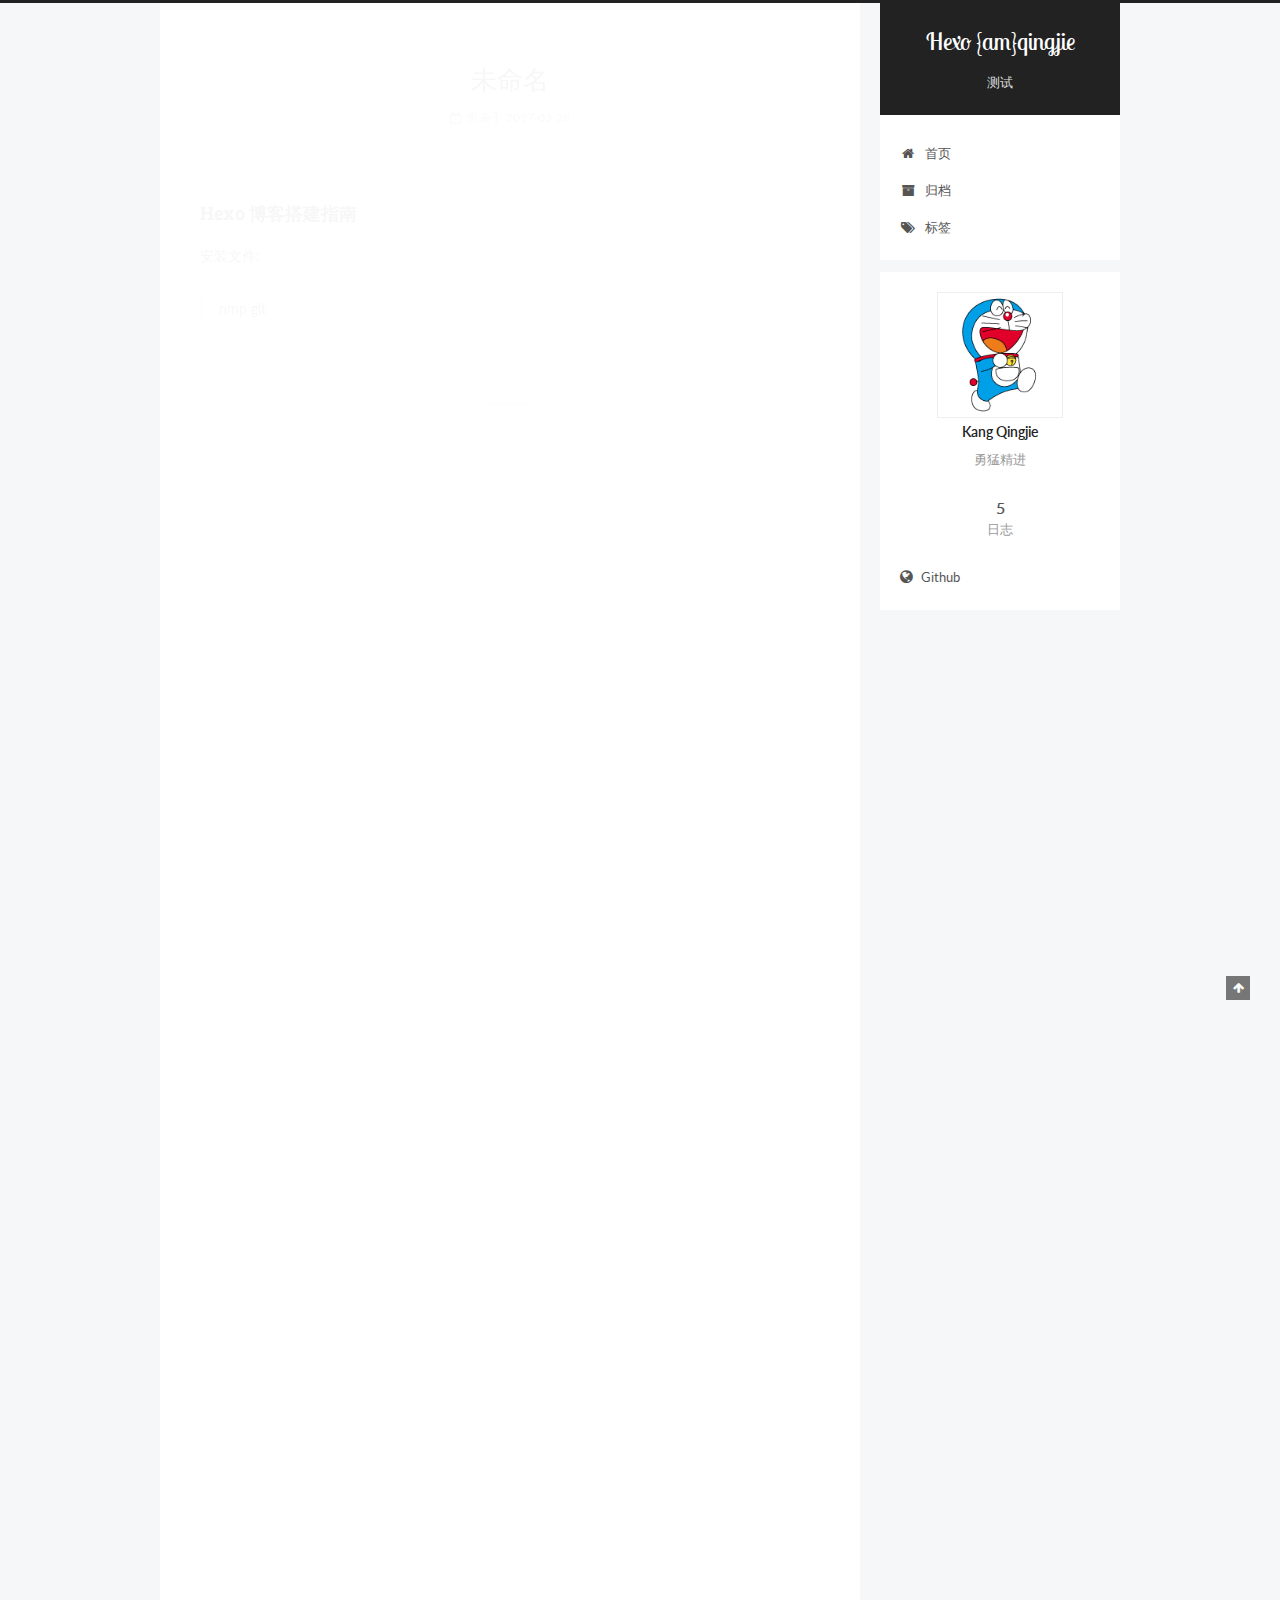
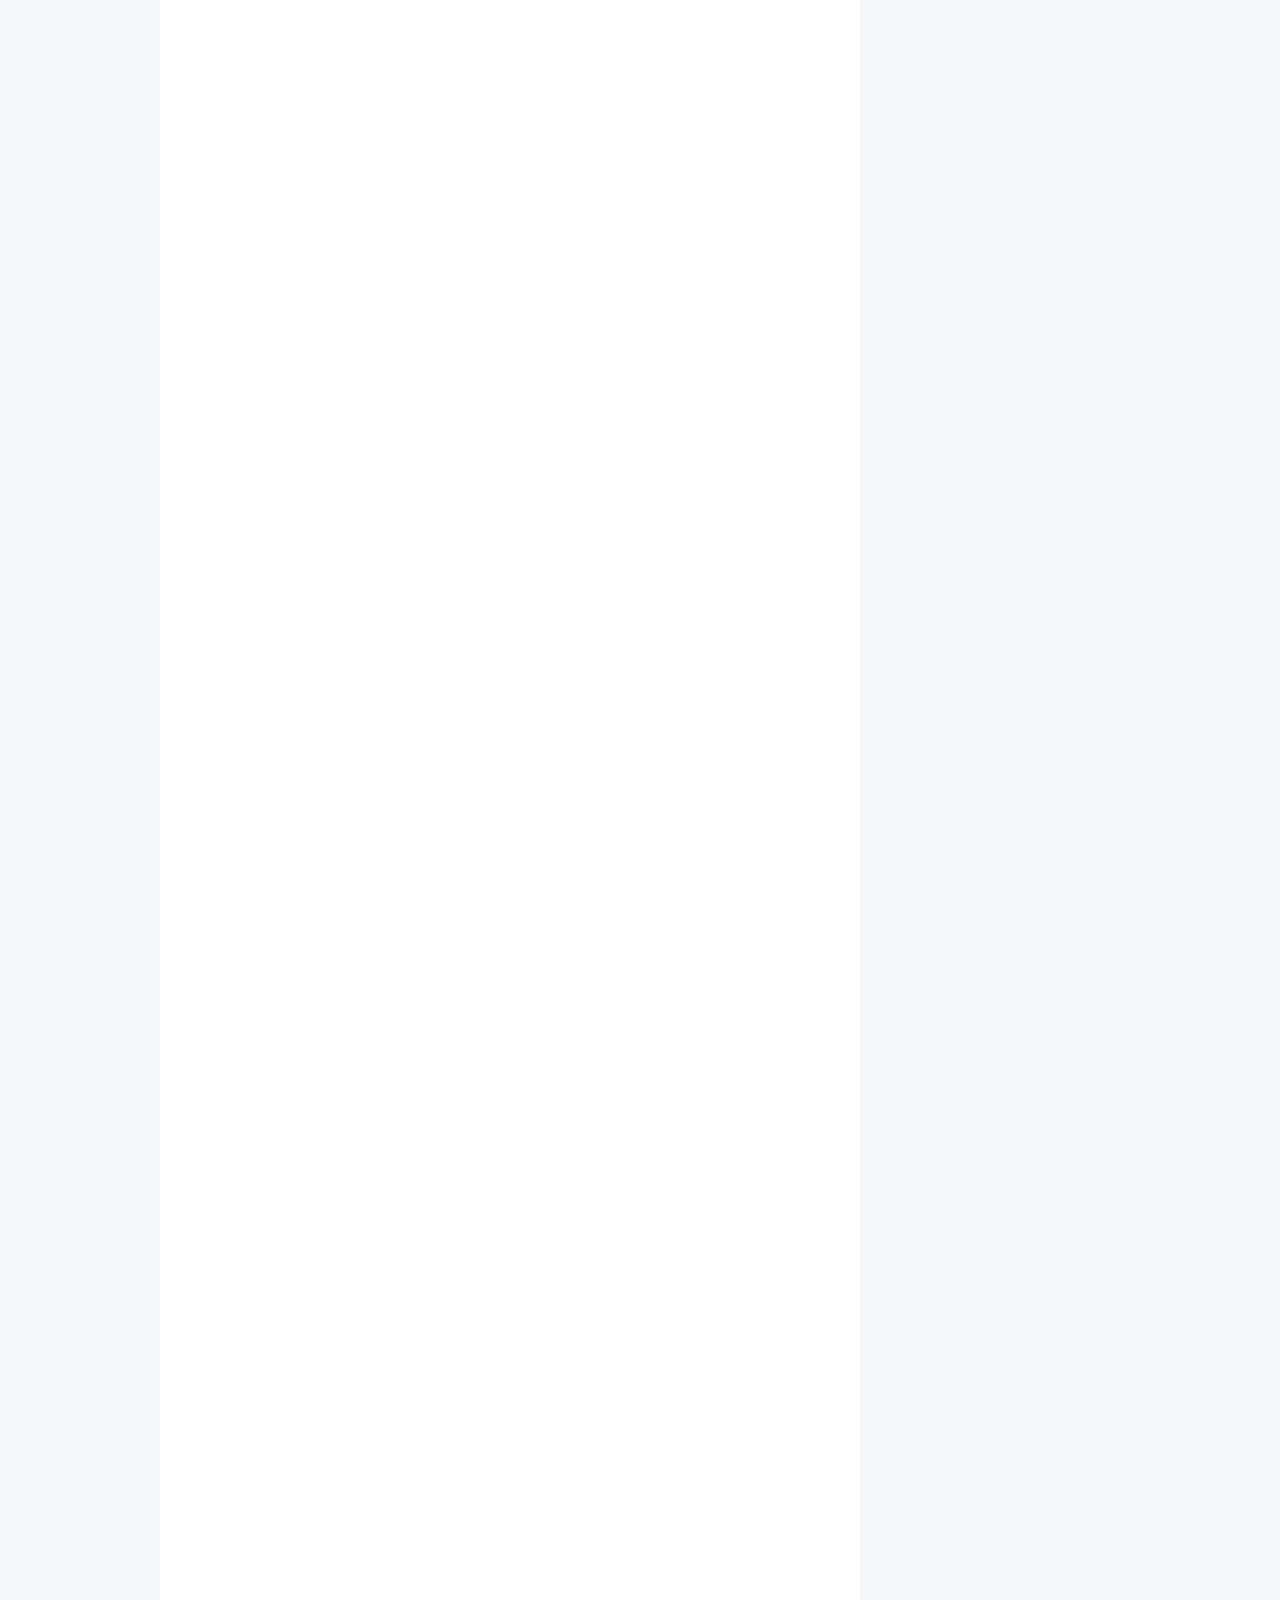
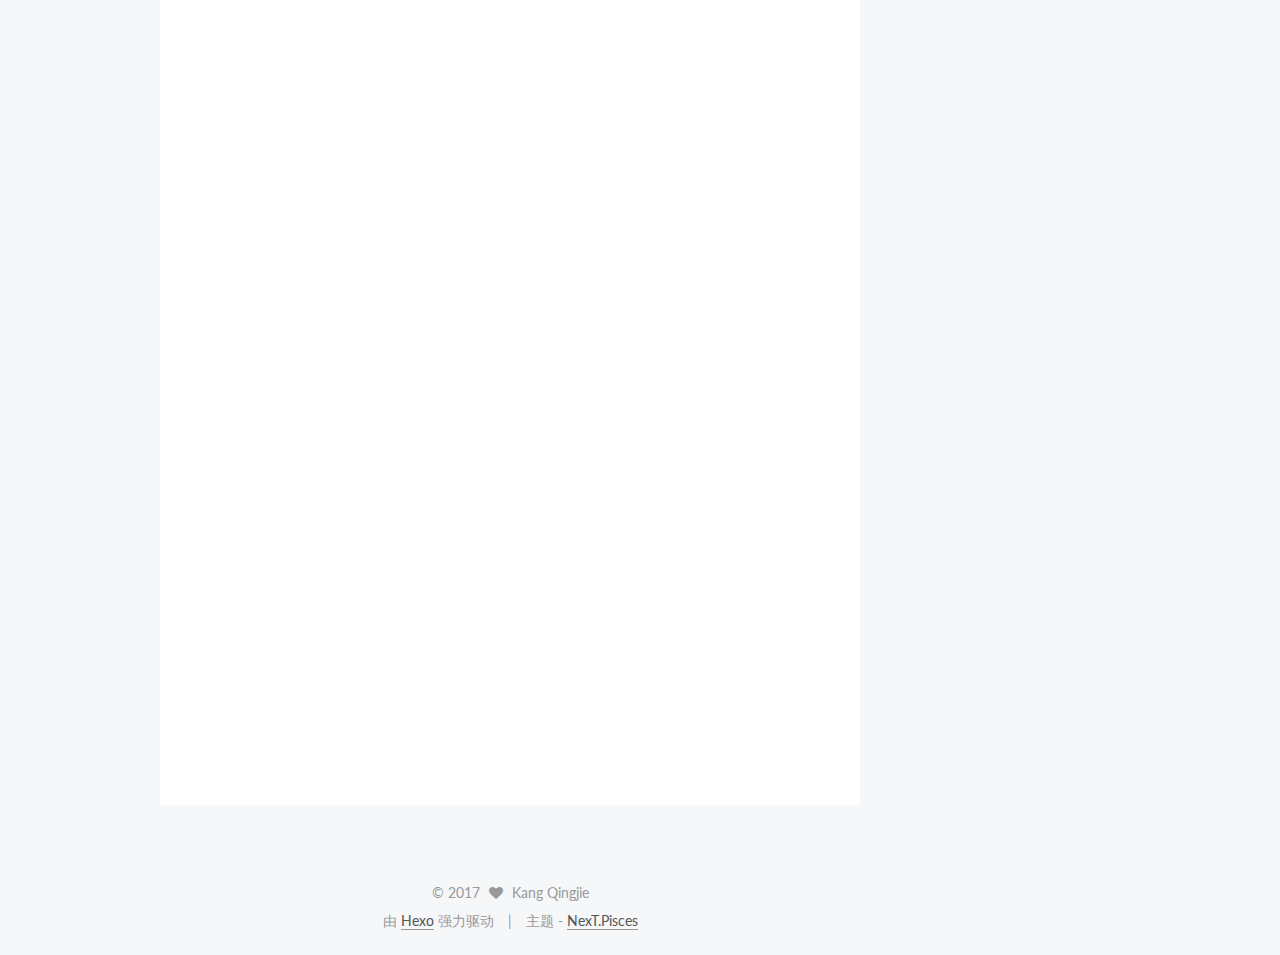
==== index.html @ 7f365b13 "Site updated: 2017-03-28 19:49:55" ====
<!doctype html>



  


<html class="theme-next pisces use-motion" lang="zh-Hans">
<head>
  <meta charset="UTF-8"/>
<meta http-equiv="X-UA-Compatible" content="IE=edge" />
<meta name="viewport" content="width=device-width, initial-scale=1, maximum-scale=1"/>



<meta http-equiv="Cache-Control" content="no-transform" />
<meta http-equiv="Cache-Control" content="no-siteapp" />















  
  
  <link href="/lib/fancybox/source/jquery.fancybox.css?v=2.1.5" rel="stylesheet" type="text/css" />




  
  
  
  

  
    
    
  

  
    
      
    

    
  

  

  
    
      
    

    
  

  
    
      
    

    
  

  
    
    
    <link href="//fonts.googleapis.com/css?family=Lato:300,300italic,400,400italic,700,700italic|Roboto Slab:300,300italic,400,400italic,700,700italic|Lobster Two:300,300italic,400,400italic,700,700italic|PT Mono:300,300italic,400,400italic,700,700italic&subset=latin,latin-ext" rel="stylesheet" type="text/css">
  






<link href="/lib/font-awesome/css/font-awesome.min.css?v=4.6.2" rel="stylesheet" type="text/css" />

<link href="/css/main.css?v=5.1.0" rel="stylesheet" type="text/css" />


  <meta name="keywords" content="Hexo, NexT" />








  <link rel="shortcut icon" type="image/x-icon" href="/favicon.ico?v=5.1.0" />






<meta name="description" content="勇猛精进">
<meta property="og:type" content="website">
<meta property="og:title" content="Hexo {am}qingjie">
<meta property="og:url" content="http://yoursite.com/index.html">
<meta property="og:site_name" content="Hexo {am}qingjie">
<meta property="og:description" content="勇猛精进">
<meta name="twitter:card" content="summary">
<meta name="twitter:title" content="Hexo {am}qingjie">
<meta name="twitter:description" content="勇猛精进">



<script type="text/javascript" id="hexo.configurations">
  var NexT = window.NexT || {};
  var CONFIG = {
    root: '/',
    scheme: 'Pisces',
    sidebar: {"position":"right","display":"post","offset":12,"offset_float":0,"b2t":false,"scrollpercent":false},
    fancybox: true,
    motion: true,
    duoshuo: {
      userId: '0',
      author: '博主'
    },
    algolia: {
      applicationID: '',
      apiKey: '',
      indexName: '',
      hits: {"per_page":10},
      labels: {"input_placeholder":"Search for Posts","hits_empty":"We didn't find any results for the search: ${query}","hits_stats":"${hits} results found in ${time} ms"}
    }
  };
</script>



  <link rel="canonical" href="http://yoursite.com/"/>





  <title> Hexo {am}qingjie </title>
</head>

<body itemscope itemtype="http://schema.org/WebPage" lang="zh-Hans">

  














  
  
    
  

  <div class="container sidebar-position-right 
   page-home 
 ">
    <div class="headband"></div>

    <header id="header" class="header" itemscope itemtype="http://schema.org/WPHeader">
      <div class="header-inner"><div class="site-brand-wrapper">
  <div class="site-meta ">
    

    <div class="custom-logo-site-title">
      <a href="/"  class="brand" rel="start">
        <span class="logo-line-before"><i></i></span>
        <span class="site-title">Hexo {am}qingjie</span>
        <span class="logo-line-after"><i></i></span>
      </a>
    </div>
      
        <p class="site-subtitle">测试</p>
      
  </div>

  <div class="site-nav-toggle">
    <button>
      <span class="btn-bar"></span>
      <span class="btn-bar"></span>
      <span class="btn-bar"></span>
    </button>
  </div>
</div>

<nav class="site-nav">
  

  
    <ul id="menu" class="menu">
      
        
        <li class="menu-item menu-item-home">
          <a href="/" rel="section">
            
              <i class="menu-item-icon fa fa-fw fa-home"></i> <br />
            
            首页
          </a>
        </li>
      
        
        <li class="menu-item menu-item-archives">
          <a href="/archives" rel="section">
            
              <i class="menu-item-icon fa fa-fw fa-archive"></i> <br />
            
            归档
          </a>
        </li>
      
        
        <li class="menu-item menu-item-tags">
          <a href="/tags" rel="section">
            
              <i class="menu-item-icon fa fa-fw fa-tags"></i> <br />
            
            标签
          </a>
        </li>
      

      
    </ul>
  

  
</nav>



 </div>
    </header>

    <main id="main" class="main">
      <div class="main-inner">
        <div class="content-wrap">
          <div id="content" class="content">
            
  <section id="posts" class="posts-expand">
    
      

  

  
  
  

  <article class="post post-type-normal " itemscope itemtype="http://schema.org/Article">
    <link itemprop="mainEntityOfPage" href="http://yoursite.com/2017/03/28/Hexo 静态博客搭建指南/">

    <span hidden itemprop="author" itemscope itemtype="http://schema.org/Person">
      <meta itemprop="name" content="Kang Qingjie">
      <meta itemprop="description" content="">
      <meta itemprop="image" content="/uploads/avatar.png">
    </span>

    <span hidden itemprop="publisher" itemscope itemtype="http://schema.org/Organization">
      <meta itemprop="name" content="Hexo {am}qingjie">
    </span>

    
      <header class="post-header">

        
        
          <h1 class="post-title" itemprop="name headline">
            
            
              
                
                <a class="post-title-link" href="/2017/03/28/Hexo 静态博客搭建指南/" itemprop="url">
                  未命名
                </a>
              
            
          </h1>
        

        <div class="post-meta">
          <span class="post-time">
            
              <span class="post-meta-item-icon">
                <i class="fa fa-calendar-o"></i>
              </span>
              
                <span class="post-meta-item-text">发表于</span>
              
              <time title="创建于" itemprop="dateCreated datePublished" datetime="2017-03-28T19:47:25+08:00">
                2017-03-28
              </time>
            

            

            
          </span>

          

          
            
          

          
          

          

          

          

        </div>
      </header>
    


    <div class="post-body" itemprop="articleBody">

      
      

      
        
          
            <h3 id="Hexo-博客搭建指南"><a href="#Hexo-博客搭建指南" class="headerlink" title="Hexo 博客搭建指南"></a>Hexo 博客搭建指南</h3><p>安装文件:</p>
<blockquote>
<p>nmp git </p>
</blockquote>

          
        
      
    </div>

    <div>
      
    </div>

    <div>
      
    </div>

    <div>
      
    </div>

    <footer class="post-footer">
      

      

      

      
      
        <div class="post-eof"></div>
      
    </footer>
  </article>


    
      

  

  
  
  

  <article class="post post-type-normal " itemscope itemtype="http://schema.org/Article">
    <link itemprop="mainEntityOfPage" href="http://yoursite.com/2016/08/10/Markdown tutorial/">

    <span hidden itemprop="author" itemscope itemtype="http://schema.org/Person">
      <meta itemprop="name" content="Kang Qingjie">
      <meta itemprop="description" content="">
      <meta itemprop="image" content="/uploads/avatar.png">
    </span>

    <span hidden itemprop="publisher" itemscope itemtype="http://schema.org/Organization">
      <meta itemprop="name" content="Hexo {am}qingjie">
    </span>

    
      <header class="post-header">

        
        
          <h1 class="post-title" itemprop="name headline">
            
            
              
                
                <a class="post-title-link" href="/2016/08/10/Markdown tutorial/" itemprop="url">
                  Markdown
                </a>
              
            
          </h1>
        

        <div class="post-meta">
          <span class="post-time">
            
              <span class="post-meta-item-icon">
                <i class="fa fa-calendar-o"></i>
              </span>
              
                <span class="post-meta-item-text">发表于</span>
              
              <time title="创建于" itemprop="dateCreated datePublished" datetime="2016-08-10T22:59:09+08:00">
                2016-08-10
              </time>
            

            

            
          </span>

          

          
            
          

          
          

          

          

          

        </div>
      </header>
    


    <div class="post-body" itemprop="articleBody">

      
      

      
        
          
            <h4 id="Markdown-语法入门"><a href="#Markdown-语法入门" class="headerlink" title="Markdown 语法入门"></a><em>Markdown</em> 语法入门</h4><ol>
<li><p><strong>加粗</strong>（<em>bold</em>）&amp;斜体（<em>italic</em>)</p>
<ul>
<li>加粗：文字前后使用两个星号</li>
<li>斜体：字符前后使用一个下划线（<em>英文状态</em>)</li>
</ul>
</li>
<li><p>标题</p>
<ul>
<li>标题字段前使用井号（一共6级）</li>
</ul>
</li>
<li><p>引用</p>
<ul>
<li>网址引用 → [] ()</li>
<li>图片引用 → [] () <em>需要图床（七牛）</em></li>
</ul>
</li>
<li><p>区域块</p>
<ul>
<li>字段前使用 <em>“&gt;”</em></li>
</ul>
</li>
<li><p>列表 (<em>lsit</em>)</p>
<ul>
<li>list 分为序列和子弹头两种</li>
<li>开头缩进一个字符开始下一级<ul>
<li>example</li>
</ul>
</li>
</ul>
</li>
<li><p>打破规则</p>
<ul>
<li><em><strong>hard break</strong></em> 利用空行进行打破  </li>
<li><em><strong>soft break</strong></em> 前一行行尾增加两个空格</li>
</ul>
</li>
</ol>
<pre><code>```_用是最好的学_```
</code></pre>
          
        
      
    </div>

    <div>
      
    </div>

    <div>
      
    </div>

    <div>
      
    </div>

    <footer class="post-footer">
      

      

      

      
      
        <div class="post-eof"></div>
      
    </footer>
  </article>


    
      

  

  
  
  

  <article class="post post-type-normal " itemscope itemtype="http://schema.org/Article">
    <link itemprop="mainEntityOfPage" href="http://yoursite.com/2016/07/25/markdown-图片加载/">

    <span hidden itemprop="author" itemscope itemtype="http://schema.org/Person">
      <meta itemprop="name" content="Kang Qingjie">
      <meta itemprop="description" content="">
      <meta itemprop="image" content="/uploads/avatar.png">
    </span>

    <span hidden itemprop="publisher" itemscope itemtype="http://schema.org/Organization">
      <meta itemprop="name" content="Hexo {am}qingjie">
    </span>

    
      <header class="post-header">

        
        
          <h1 class="post-title" itemprop="name headline">
            
            
              
                
                <a class="post-title-link" href="/2016/07/25/markdown-图片加载/" itemprop="url">
                  markdown 图片加载
                </a>
              
            
          </h1>
        

        <div class="post-meta">
          <span class="post-time">
            
              <span class="post-meta-item-icon">
                <i class="fa fa-calendar-o"></i>
              </span>
              
                <span class="post-meta-item-text">发表于</span>
              
              <time title="创建于" itemprop="dateCreated datePublished" datetime="2016-07-25T21:19:49+08:00">
                2016-07-25
              </time>
            

            

            
          </span>

          

          
            
          

          
          

          

          

          

        </div>
      </header>
    


    <div class="post-body" itemprop="articleBody">

      
      

      
        
          
            <h4 id="python-learn"><a href="#python-learn" class="headerlink" title="python_learn"></a>python_learn</h4><p> Welcome to <a href="https://hexo.io/" target="_blank" rel="external">Hexo</a>! This is your very first post. Check <a href="https://hexo.io/docs/" target="_blank" rel="external">documentation</a> for more info. If you get any problems when using Hexo, you can find the answer in <a href="https://hexo.io/docs/troubleshooting.html" target="_blank" rel="external">troubleshooting</a> or you can ask me on <a href="https://github.com/hexojs/hexo/issues" target="_blank" rel="external">GitHub</a>.</p>
<p> <img src="http://oavfvhu08.bkt.clouddn.com/Python_introduction.png" alt=""></p>

          
        
      
    </div>

    <div>
      
    </div>

    <div>
      
    </div>

    <div>
      
    </div>

    <footer class="post-footer">
      

      

      

      
      
        <div class="post-eof"></div>
      
    </footer>
  </article>


    
      

  

  
  
  

  <article class="post post-type-normal " itemscope itemtype="http://schema.org/Article">
    <link itemprop="mainEntityOfPage" href="http://yoursite.com/2016/07/19/new-article/">

    <span hidden itemprop="author" itemscope itemtype="http://schema.org/Person">
      <meta itemprop="name" content="Kang Qingjie">
      <meta itemprop="description" content="">
      <meta itemprop="image" content="/uploads/avatar.png">
    </span>

    <span hidden itemprop="publisher" itemscope itemtype="http://schema.org/Organization">
      <meta itemprop="name" content="Hexo {am}qingjie">
    </span>

    
      <header class="post-header">

        
        
          <h1 class="post-title" itemprop="name headline">
            
            
              
                
                <a class="post-title-link" href="/2016/07/19/new-article/" itemprop="url">
                  Hello World what'up
                </a>
              
            
          </h1>
        

        <div class="post-meta">
          <span class="post-time">
            
              <span class="post-meta-item-icon">
                <i class="fa fa-calendar-o"></i>
              </span>
              
                <span class="post-meta-item-text">发表于</span>
              
              <time title="创建于" itemprop="dateCreated datePublished" datetime="2016-07-19T23:40:52+08:00">
                2016-07-19
              </time>
            

            

            
          </span>

          

          
            
          

          
          

          

          

          

        </div>
      </header>
    


    <div class="post-body" itemprop="articleBody">

      
      

      
        
          
            <p>Welcome to <a href="https://hexo.io/" target="_blank" rel="external">Hexo</a>! This is your very first post. Check <a href="https://hexo.io/docs/" target="_blank" rel="external">documentation</a> for more info. If you get any problems when using Hexo, you can find the answer in <a href="https://hexo.io/docs/troubleshooting.html" target="_blank" rel="external">troubleshooting</a> or you can ask me on <a href="https://github.com/hexojs/hexo/issues" target="_blank" rel="external">GitHub</a>.</p>
<h2 id="Quick-Start"><a href="#Quick-Start" class="headerlink" title="Quick Start"></a>Quick Start</h2><h3 id="Create-a-new-post"><a href="#Create-a-new-post" class="headerlink" title="Create a new post"></a>Create a new post</h3><figure class="highlight bash"><table><tr><td class="gutter"><pre><div class="line">1</div></pre></td><td class="code"><pre><div class="line">$ hexo new <span class="string">"My New Post"</span></div></pre></td></tr></table></figure>
<p>More info: <a href="https://hexo.io/docs/writing.html" target="_blank" rel="external">Writing</a></p>
<h3 id="Run-server"><a href="#Run-server" class="headerlink" title="Run server"></a>Run server</h3><figure class="highlight bash"><table><tr><td class="gutter"><pre><div class="line">1</div></pre></td><td class="code"><pre><div class="line">$ hexo server</div></pre></td></tr></table></figure>
<p>More info: <a href="https://hexo.io/docs/server.html" target="_blank" rel="external">Server</a></p>
<h3 id="Generate-static-files"><a href="#Generate-static-files" class="headerlink" title="Generate static files"></a>Generate static files</h3><figure class="highlight bash"><table><tr><td class="gutter"><pre><div class="line">1</div></pre></td><td class="code"><pre><div class="line">$ hexo generate</div></pre></td></tr></table></figure>
<p>More info: <a href="https://hexo.io/docs/generating.html" target="_blank" rel="external">Generating</a></p>
<h3 id="Deploy-to-remote-sites"><a href="#Deploy-to-remote-sites" class="headerlink" title="Deploy to remote sites"></a>Deploy to remote sites</h3><figure class="highlight bash"><table><tr><td class="gutter"><pre><div class="line">1</div></pre></td><td class="code"><pre><div class="line">$ hexo deploy</div></pre></td></tr></table></figure>
<p>More info: <a href="https://hexo.io/docs/deployment.html" target="_blank" rel="external">Deployment</a></p>

          
        
      
    </div>

    <div>
      
    </div>

    <div>
      
    </div>

    <div>
      
    </div>

    <footer class="post-footer">
      

      

      

      
      
        <div class="post-eof"></div>
      
    </footer>
  </article>


    
      

  

  
  
  

  <article class="post post-type-normal " itemscope itemtype="http://schema.org/Article">
    <link itemprop="mainEntityOfPage" href="http://yoursite.com/2016/07/07/hello-world/">

    <span hidden itemprop="author" itemscope itemtype="http://schema.org/Person">
      <meta itemprop="name" content="Kang Qingjie">
      <meta itemprop="description" content="">
      <meta itemprop="image" content="/uploads/avatar.png">
    </span>

    <span hidden itemprop="publisher" itemscope itemtype="http://schema.org/Organization">
      <meta itemprop="name" content="Hexo {am}qingjie">
    </span>

    
      <header class="post-header">

        
        
          <h1 class="post-title" itemprop="name headline">
            
            
              
                
                <a class="post-title-link" href="/2016/07/07/hello-world/" itemprop="url">
                  Hello World iam here
                </a>
              
            
          </h1>
        

        <div class="post-meta">
          <span class="post-time">
            
              <span class="post-meta-item-icon">
                <i class="fa fa-calendar-o"></i>
              </span>
              
                <span class="post-meta-item-text">发表于</span>
              
              <time title="创建于" itemprop="dateCreated datePublished" datetime="2016-07-07T21:22:16+08:00">
                2016-07-07
              </time>
            

            

            
          </span>

          

          
            
          

          
          

          

          

          

        </div>
      </header>
    


    <div class="post-body" itemprop="articleBody">

      
      

      
        
          
            <p>Welcome to <a href="https://hexo.io/" target="_blank" rel="external">Hexo</a>! This is your very first post. Check <a href="https://hexo.io/docs/" target="_blank" rel="external">documentation</a> for more info. If you get any problems when using Hexo, you can find the answer in <a href="https://hexo.io/docs/troubleshooting.html" target="_blank" rel="external">troubleshooting</a> or you can ask me on <a href="https://github.com/hexojs/hexo/issues" target="_blank" rel="external">GitHub</a>.</p>
<h2 id="Quick-Start"><a href="#Quick-Start" class="headerlink" title="Quick Start"></a>Quick Start</h2><h3 id="Create-a-new-post"><a href="#Create-a-new-post" class="headerlink" title="Create a new post"></a>Create a new post</h3><figure class="highlight bash"><table><tr><td class="gutter"><pre><div class="line">1</div></pre></td><td class="code"><pre><div class="line">$ hexo new <span class="string">"My New Post"</span></div></pre></td></tr></table></figure>
<p>More info: <a href="https://hexo.io/docs/writing.html" target="_blank" rel="external">Writing</a></p>
<h3 id="Run-server"><a href="#Run-server" class="headerlink" title="Run server"></a>Run server</h3><figure class="highlight bash"><table><tr><td class="gutter"><pre><div class="line">1</div></pre></td><td class="code"><pre><div class="line">$ hexo server</div></pre></td></tr></table></figure>
<p>More info: <a href="https://hexo.io/docs/server.html" target="_blank" rel="external">Server</a></p>
<h3 id="Generate-static-files"><a href="#Generate-static-files" class="headerlink" title="Generate static files"></a>Generate static files</h3><figure class="highlight bash"><table><tr><td class="gutter"><pre><div class="line">1</div></pre></td><td class="code"><pre><div class="line">$ hexo generate</div></pre></td></tr></table></figure>
<p>More info: <a href="https://hexo.io/docs/generating.html" target="_blank" rel="external">Generating</a></p>
<h3 id="Deploy-to-remote-sites"><a href="#Deploy-to-remote-sites" class="headerlink" title="Deploy to remote sites"></a>Deploy to remote sites</h3><figure class="highlight bash"><table><tr><td class="gutter"><pre><div class="line">1</div></pre></td><td class="code"><pre><div class="line">$ hexo deploy</div></pre></td></tr></table></figure>
<p>More info: <a href="https://hexo.io/docs/deployment.html" target="_blank" rel="external">Deployment</a></p>

          
        
      
    </div>

    <div>
      
    </div>

    <div>
      
    </div>

    <div>
      
    </div>

    <footer class="post-footer">
      

      

      

      
      
        <div class="post-eof"></div>
      
    </footer>
  </article>


    
  </section>

  


          </div>
          


          

        </div>
        
          
  
  <div class="sidebar-toggle">
    <div class="sidebar-toggle-line-wrap">
      <span class="sidebar-toggle-line sidebar-toggle-line-first"></span>
      <span class="sidebar-toggle-line sidebar-toggle-line-middle"></span>
      <span class="sidebar-toggle-line sidebar-toggle-line-last"></span>
    </div>
  </div>

  <aside id="sidebar" class="sidebar">
    <div class="sidebar-inner">

      

      

      <section class="site-overview sidebar-panel sidebar-panel-active">
        <div class="site-author motion-element" itemprop="author" itemscope itemtype="http://schema.org/Person">
          <img class="site-author-image" itemprop="image"
               src="/uploads/avatar.png"
               alt="Kang Qingjie" />
          <p class="site-author-name" itemprop="name">Kang Qingjie</p>
           
              <p class="site-description motion-element" itemprop="description">勇猛精进</p>
          
        </div>
        <nav class="site-state motion-element">

          
            <div class="site-state-item site-state-posts">
              <a href="/archives">
                <span class="site-state-item-count">5</span>
                <span class="site-state-item-name">日志</span>
              </a>
            </div>
          

          

          

        </nav>

        

        <div class="links-of-author motion-element">
          
            
              <span class="links-of-author-item">
                <a href="https://github.com/JQ-K" target="_blank" title="Github">
                  
                    <i class="fa fa-fw fa-globe"></i>
                  
                  Github
                </a>
              </span>
            
          
        </div>

        
        

        
        

        


      </section>

      

      

    </div>
  </aside>


        
      </div>
    </main>

    <footer id="footer" class="footer">
      <div class="footer-inner">
        <div class="copyright" >
  
  &copy; 
  <span itemprop="copyrightYear">2017</span>
  <span class="with-love">
    <i class="fa fa-heart"></i>
  </span>
  <span class="author" itemprop="copyrightHolder">Kang Qingjie</span>
</div>


<div class="powered-by">
  由 <a class="theme-link" href="https://hexo.io">Hexo</a> 强力驱动
</div>

<div class="theme-info">
  主题 -
  <a class="theme-link" href="https://github.com/iissnan/hexo-theme-next">
    NexT.Pisces
  </a>
</div>


        

        
      </div>
    </footer>

    
      <div class="back-to-top">
        <i class="fa fa-arrow-up"></i>
        
      </div>
    

  </div>

  

<script type="text/javascript">
  if (Object.prototype.toString.call(window.Promise) !== '[object Function]') {
    window.Promise = null;
  }
</script>









  




  
  <script type="text/javascript" src="/lib/jquery/index.js?v=2.1.3"></script>

  
  <script type="text/javascript" src="/lib/fastclick/lib/fastclick.min.js?v=1.0.6"></script>

  
  <script type="text/javascript" src="/lib/jquery_lazyload/jquery.lazyload.js?v=1.9.7"></script>

  
  <script type="text/javascript" src="/lib/velocity/velocity.min.js?v=1.2.1"></script>

  
  <script type="text/javascript" src="/lib/velocity/velocity.ui.min.js?v=1.2.1"></script>

  
  <script type="text/javascript" src="/lib/fancybox/source/jquery.fancybox.pack.js?v=2.1.5"></script>


  


  <script type="text/javascript" src="/js/src/utils.js?v=5.1.0"></script>

  <script type="text/javascript" src="/js/src/motion.js?v=5.1.0"></script>



  
  


  <script type="text/javascript" src="/js/src/affix.js?v=5.1.0"></script>

  <script type="text/javascript" src="/js/src/schemes/pisces.js?v=5.1.0"></script>



  

  


  <script type="text/javascript" src="/js/src/bootstrap.js?v=5.1.0"></script>



  



  




	





  





  





  






  





  

  

  

  

</body>
</html>
---- css/main.css ----
/* normalize.css v3.0.2 | MIT License | git.io/normalize */
html {
  font-family: sans-serif; /* 1 */
  -ms-text-size-adjust: 100%; /* 2 */
  -webkit-text-size-adjust: 100%; /* 2 */
}
body {
  margin: 0;
}
article,
aside,
details,
figcaption,
figure,
footer,
header,
hgroup,
main,
menu,
nav,
section,
summary {
  display: block;
}
audio,
canvas,
progress,
video {
  display: inline-block; /* 1 */
  vertical-align: baseline; /* 2 */
}
audio:not([controls]) {
  display: none;
  height: 0;
}
[hidden],
template {
  display: none;
}
a {
  background-color: transparent;
}
a:active,
a:hover {
  outline: 0;
}
abbr[title] {
  border-bottom: 1px dotted;
}
b,
strong {
  font-weight: bold;
}
dfn {
  font-style: italic;
}
h1 {
  font-size: 2em;
  margin: 0.67em 0;
}
mark {
  background: #ff0;
  color: #000;
}
small {
  font-size: 80%;
}
sub,
sup {
  font-size: 75%;
  line-height: 0;
  position: relative;
  vertical-align: baseline;
}
sup {
  top: -0.5em;
}
sub {
  bottom: -0.25em;
}
img {
  border: 0;
}
svg:not(:root) {
  overflow: hidden;
}
figure {
  margin: 1em 40px;
}
hr {
  -moz-box-sizing: content-box;
  box-sizing: content-box;
  height: 0;
}
pre {
  overflow: auto;
}
code,
kbd,
pre,
samp {
  font-family: monospace, monospace;
  font-size: 1em;
}
button,
input,
optgroup,
select,
textarea {
  color: inherit; /* 1 */
  font: inherit; /* 2 */
  margin: 0; /* 3 */
}
button {
  overflow: visible;
}
button,
select {
  text-transform: none;
}
button,
html input[type="button"],
input[type="reset"],
input[type="submit"] {
  -webkit-appearance: button; /* 2 */
  cursor: pointer; /* 3 */
}
button[disabled],
html input[disabled] {
  cursor: default;
}
button::-moz-focus-inner,
input::-moz-focus-inner {
  border: 0;
  padding: 0;
}
input {
  line-height: normal;
}
input[type="checkbox"],
input[type="radio"] {
  box-sizing: border-box; /* 1 */
  padding: 0; /* 2 */
}
input[type="number"]::-webkit-inner-spin-button,
input[type="number"]::-webkit-outer-spin-button {
  height: auto;
}
input[type="search"] {
  -webkit-appearance: textfield; /* 1 */
  -moz-box-sizing: content-box;
  -webkit-box-sizing: content-box; /* 2 */
  box-sizing: content-box;
}
input[type="search"]::-webkit-search-cancel-button,
input[type="search"]::-webkit-search-decoration {
  -webkit-appearance: none;
}
fieldset {
  border: 1px solid #c0c0c0;
  margin: 0 2px;
  padding: 0.35em 0.625em 0.75em;
}
legend {
  border: 0; /* 1 */
  padding: 0; /* 2 */
}
textarea {
  overflow: auto;
}
optgroup {
  font-weight: bold;
}
table {
  border-collapse: collapse;
  border-spacing: 0;
}
td,
th {
  padding: 0;
}
::selection {
  background: #262a30;
  color: #fff;
}
body {
  position: relative;
  font-family: 'Lato', "PingFang SC", "Microsoft YaHei", sans-serif;
  font-size: 14px;
  line-height: 2;
  color: #555;
  background: #f5f7f9;
}
@media (max-width: 767px) {
  body {
    padding-right: 0 !important;
  }
}
@media (min-width: 768px) and (max-width: 991px) {
  body {
    padding-right: 0 !important;
  }
}
@media (min-width: 1600px) {
  body {
    font-size: 16px;
  }
}
h1,
h2,
h3,
h4,
h5,
h6 {
  margin: 0;
  padding: 0;
  font-weight: bold;
  line-height: 1.5;
  font-family: 'Roboto Slab', 'Lato', "PingFang SC", "Microsoft YaHei", sans-serif;
}
h2,
h3,
h4,
h5,
h6 {
  margin: 20px 0 15px;
}
h1 {
  font-size: 22px;
}
@media (max-width: 767px) {
  h1 {
    font-size: 18px;
  }
}
h2 {
  font-size: 20px;
}
@media (max-width: 767px) {
  h2 {
    font-size: 16px;
  }
}
h3 {
  font-size: 18px;
}
@media (max-width: 767px) {
  h3 {
    font-size: 14px;
  }
}
h4 {
  font-size: 16px;
}
@media (max-width: 767px) {
  h4 {
    font-size: 12px;
  }
}
h5 {
  font-size: 14px;
}
@media (max-width: 767px) {
  h5 {
    font-size: 10px;
  }
}
h6 {
  font-size: 12px;
}
@media (max-width: 767px) {
  h6 {
    font-size: 8px;
  }
}
p {
  margin: 0 0 25px 0;
}
a {
  color: #555;
  text-decoration: none;
  border-bottom: 1px solid #999;
  word-wrap: break-word;
}
a:hover {
  color: #222;
  border-bottom-color: #222;
}
blockquote {
  margin: 0;
  padding: 0;
}
img {
  display: block;
  margin: auto;
  max-width: 100%;
  height: auto;
}
hr {
  margin: 40px 0;
  height: 3px;
  border: none;
  background-color: #ddd;
  background-image: repeating-linear-gradient(-45deg, #fff, #fff 4px, transparent 4px, transparent 8px);
}
blockquote {
  padding: 0 15px;
  color: #666;
  border-left: 4px solid #ddd;
}
blockquote cite::before {
  content: "-";
  padding: 0 5px;
}
dt {
  font-weight: 700;
}
dd {
  margin: 0;
  padding: 0;
}
.text-left {
  text-align: left;
}
.text-center {
  text-align: center;
}
.text-right {
  text-align: right;
}
.text-justify {
  text-align: justify;
}
.text-nowrap {
  white-space: nowrap;
}
.text-lowercase {
  text-transform: lowercase;
}
.text-uppercase {
  text-transform: uppercase;
}
.text-capitalize {
  text-transform: capitalize;
}
.center-block {
  display: block;
  margin-left: auto;
  margin-right: auto;
}
.clearfix:before,
.clearfix:after {
  content: " ";
  display: table;
}
.clearfix:after {
  clear: both;
}
.pullquote {
  width: 45%;
}
.pullquote.left {
  float: left;
  margin-left: 5px;
  margin-right: 10px;
}
.pullquote.right {
  float: right;
  margin-left: 10px;
  margin-right: 5px;
}
.affix.affix.affix {
  position: fixed;
}
.translation {
  margin-top: -20px;
  font-size: 14px;
  color: #999;
}
.scrollbar-measure {
  width: 100px;
  height: 100px;
  overflow: scroll;
  position: absolute;
  top: -9999px;
}
.use-motion .motion-element {
  opacity: 0;
}
table {
  margin: 20px 0;
  width: 100%;
  border-collapse: collapse;
  border-spacing: 0;
  border: 1px solid #ddd;
  font-size: 14px;
  table-layout: fixed;
  word-wrap: break-all;
}
table>tbody>tr:nth-of-type(odd) {
  background-color: #f9f9f9;
}
table>tbody>tr:hover {
  background-color: #f5f5f5;
}
caption,
th,
td {
  padding: 8px;
  text-align: left;
  vertical-align: middle;
  font-weight: normal;
}
th,
td {
  border-bottom: 3px solid #ddd;
  border-right: 1px solid #eee;
}
th {
  padding-bottom: 10px;
  font-weight: 700;
}
td {
  border-bottom-width: 1px;
}
html,
body {
  height: 100%;
}
.container {
  position: relative;
  min-height: 100%;
}
.header-inner {
  margin: 0 auto;
  padding: 100px 0 70px;
  width: 700px;
}
@media (min-width: 1600px) {
  .container .header-inner {
    width: 900px;
  }
}
.main {
  padding-bottom: 150px;
}
.main-inner {
  margin: 0 auto;
  width: 700px;
}
@media (min-width: 1600px) {
  .container .main-inner {
    width: 900px;
  }
}
.footer {
  position: absolute;
  left: 0;
  bottom: 0;
  width: 100%;
  min-height: 50px;
}
.footer-inner {
  box-sizing: border-box;
  margin: 20px auto;
  width: 700px;
}
@media (min-width: 1600px) {
  .container .footer-inner {
    width: 900px;
  }
}
pre,
.highlight {
  overflow: auto;
  margin: 20px 0;
  padding: 0;
  font-size: 13px;
  color: #c5c8c6;
  background: #1d1f21;
  line-height: 1.6;
}
pre,
code {
  font-family: 'PT Mono', consolas, Menlo, "PingFang SC", "Microsoft YaHei", monospace;
}
code {
  padding: 2px 4px;
  word-wrap: break-word;
  color: #555;
  background: #eee;
  border-radius: 3px;
  font-size: 13px;
}
pre code {
  padding: 0;
  color: #c5c8c6;
  background: none;
  text-shadow: none;
}
.highlight {
  border-radius: 1px;
}
.highlight pre {
  border: none;
  margin: 0;
  padding: 10px 0;
}
.highlight table {
  margin: 0;
  width: auto;
  border: none;
}
.highlight td {
  border: none;
  padding: 0;
}
.highlight figcaption {
  font-size: 1em;
  color: #c5c8c6;
  line-height: 1em;
  margin-bottom: 1em;
}
.highlight figcaption:before,
.highlight figcaption:after {
  content: " ";
  display: table;
}
.highlight figcaption:after {
  clear: both;
}
.highlight figcaption a {
  float: right;
  color: #c5c8c6;
}
.highlight figcaption a:hover {
  border-bottom-color: #c5c8c6;
}
.highlight .gutter pre {
  padding-left: 10px;
  padding-right: 10px;
  color: #888f96;
  text-align: right;
  background-color: #000;
}
.highlight .code pre {
  padding-left: 10px;
  padding-right: 10px;
  background-color: #1d1f21;
}
.highlight .line {
  height: 20px;
}
.gutter {
  -webkit-user-select: none;
  -moz-user-select: none;
  -ms-user-select: none;
  user-select: none;
}
.gist table {
  width: auto;
}
.gist table td {
  border: none;
}
pre .deletion {
  background: #008000;
}
pre .addition {
  background: #800000;
}
pre .meta {
  color: #b294bb;
}
pre .comment {
  color: #969896;
}
pre .variable,
pre .attribute,
pre .tag,
pre .regexp,
pre .ruby .constant,
pre .xml .tag .title,
pre .xml .pi,
pre .xml .doctype,
pre .html .doctype,
pre .css .id,
pre .css .class,
pre .css .pseudo {
  color: #c66;
}
pre .number,
pre .preprocessor,
pre .built_in,
pre .literal,
pre .params,
pre .constant,
pre .command {
  color: #de935f;
}
pre .ruby .class .title,
pre .css .rules .attribute,
pre .string,
pre .value,
pre .inheritance,
pre .header,
pre .ruby .symbol,
pre .xml .cdata,
pre .special,
pre .number,
pre .formula {
  color: #b5bd68;
}
pre .title,
pre .css .hexcolor {
  color: #8abeb7;
}
pre .function,
pre .python .decorator,
pre .python .title,
pre .ruby .function .title,
pre .ruby .title .keyword,
pre .perl .sub,
pre .javascript .title,
pre .coffeescript .title {
  color: #81a2be;
}
pre .keyword,
pre .javascript .function {
  color: #b294bb;
}
.full-image.full-image.full-image {
  border: none;
  max-width: 100%;
  width: auto;
  margin: 20px auto;
}
@media (min-width: 992px) {
  .full-image.full-image.full-image {
    max-width: none;
    width: 118%;
    margin: 0 -9%;
  }
}
.blockquote-center,
.page-home .post-type-quote blockquote,
.page-post-detail .post-type-quote blockquote {
  position: relative;
  margin: 40px 0;
  padding: 0;
  border-left: none;
  text-align: center;
}
.blockquote-center::before,
.page-home .post-type-quote blockquote::before,
.page-post-detail .post-type-quote blockquote::before,
.blockquote-center::after,
.page-home .post-type-quote blockquote::after,
.page-post-detail .post-type-quote blockquote::after {
  position: absolute;
  content: ' ';
  display: block;
  width: 100%;
  height: 24px;
  opacity: 0.2;
  background-repeat: no-repeat;
  background-position: 0 -6px;
  background-size: 22px 22px;
}
.blockquote-center::before,
.page-home .post-type-quote blockquote::before,
.page-post-detail .post-type-quote blockquote::before {
  top: -20px;
  background-image: url("../images/quote-l.svg");
  border-top: 1px solid #ccc;
}
.blockquote-center::after,
.page-home .post-type-quote blockquote::after,
.page-post-detail .post-type-quote blockquote::after {
  bottom: -20px;
  background-image: url("../images/quote-r.svg");
  border-bottom: 1px solid #ccc;
  background-position: 100% 8px;
}
.blockquote-center p,
.page-home .post-type-quote blockquote p,
.page-post-detail .post-type-quote blockquote p,
.blockquote-center div,
.page-home .post-type-quote blockquote div,
.page-post-detail .post-type-quote blockquote div {
  text-align: center;
}
.post .post-body .group-picture img {
  box-sizing: border-box;
  padding: 0 3px;
  border: none;
}
.post .group-picture-row {
  overflow: hidden;
  margin-top: 6px;
}
.post .group-picture-row:first-child {
  margin-top: 0;
}
.post .group-picture-column {
  float: left;
}
.page-post-detail .post-body .group-picture-column {
  float: none;
  margin-top: 10px;
  width: auto !important;
}
.page-post-detail .post-body .group-picture-column img {
  margin: 0 auto;
}
.page-archive .group-picture-container {
  overflow: hidden;
}
.page-archive .group-picture-row {
  float: left;
}
.page-archive .group-picture-row:first-child {
  margin-top: 6px;
}
.page-archive .group-picture-column {
  max-width: 150px;
  max-height: 150px;
}
.note {
  padding: 20px;
  margin: 20px 0;
  border: 1px solid #eee;
  border-left-width: 5px;
  border-radius: 3px;
}
.note h2,
.note h3,
.note h4,
.note h5,
.note h6 {
  margin-top: 0;
  margin-bottom: 5px;
}
.note p:last-child {
  margin-bottom: 0;
}
.note code {
  border-radius: 3px;
}
.note+.note {
  margin-top: -5px;
}
.default {
  border-left-color: #777;
}
.default h2,
.default h3,
.default h4,
.default h5,
.default h6 {
  color: #777;
}
.primary {
  border-left-color: #428bca;
}
.primary h2,
.primary h3,
.primary h4,
.primary h5,
.primary h6 {
  color: #428bca;
}
.success {
  border-left-color: #5cb85c;
}
.success h2,
.success h3,
.success h4,
.success h5,
.success h6 {
  color: #5cb85c;
}
.danger {
  border-left-color: #d9534f;
}
.danger h2,
.danger h3,
.danger h4,
.danger h5,
.danger h6 {
  color: #d9534f;
}
.warning {
  border-left-color: #f0ad4e;
}
.warning h2,
.warning h3,
.warning h4,
.warning h5,
.warning h6 {
  color: #f0ad4e;
}
.info {
  border-left-color: #5bc0de;
}
.info h2,
.info h3,
.info h4,
.info h5,
.info h6 {
  color: #5bc0de;
}
.btn {
  display: inline-block;
  padding: 0 20px;
  font-size: 14px;
  color: #fff;
  background: #222;
  border: 2px solid #555;
  text-decoration: none;
  border-radius: 0;
  transition-property: background-color;
  transition-duration: 0.2s;
  transition-timing-function: ease-in-out;
  transition-delay: 0s;
}
.btn:hover,
.post-button .btn:hover {
  border-color: #222;
  color: #fff;
  background: #222;
}
.btn-bar {
  display: block;
  width: 22px;
  height: 2px;
  background: #555;
  border-radius: 1px;
}
.btn-bar+.btn-bar {
  margin-top: 4px;
}
.pagination {
  margin: 120px 0 40px;
  text-align: center;
  border-top: 1px solid #eee;
}
.page-number-basic,
.pagination .prev,
.pagination .next,
.pagination .page-number,
.pagination .space {
  display: inline-block;
  position: relative;
  top: -1px;
  margin: 0 10px;
  padding: 0 10px;
  line-height: 30px;
}
@media (max-width: 767px) {
  .page-number-basic,
  .pagination .prev,
  .pagination .next,
  .pagination .page-number,
  .pagination .space {
    margin: 0 5px;
  }
}
.pagination .prev,
.pagination .next,
.pagination .page-number {
  border-bottom: 0;
  border-top: 1px solid #eee;
  transition-property: border-color;
  transition-duration: 0.2s;
  transition-timing-function: ease-in-out;
  transition-delay: 0s;
}
.pagination .prev:hover,
.pagination .next:hover,
.pagination .page-number:hover {
  border-top-color: #222;
}
.pagination .space {
  padding: 0;
  margin: 0;
}
.pagination .prev {
  margin-left: 0;
}
.pagination .next {
  margin-right: 0;
}
.pagination .page-number.current {
  color: #fff;
  background: #ccc;
  border-top-color: #ccc;
}
@media (max-width: 767px) {
  .pagination {
    border-top: none;
  }
  .pagination .prev,
  .pagination .next,
  .pagination .page-number {
    margin-bottom: 10px;
    border-top: 0;
    border-bottom: 1px solid #eee;
  }
  .pagination .prev:hover,
  .pagination .next:hover,
  .pagination .page-number:hover {
    border-bottom-color: #222;
  }
}
.comments {
  margin: 60px 20px 0;
}
.tag-cloud {
  text-align: center;
}
.tag-cloud a {
  display: inline-block;
  margin: 10px;
}
.back-to-top {
  box-sizing: border-box;
  position: fixed;
  bottom: -100px;
  right: 30px;
  z-index: 1050;
  padding: 0 6px;
  width: 24px;
  background: #222;
  font-size: 12px;
  opacity: 0.6;
  color: #fff;
  cursor: pointer;
  text-align: center;
  -webkit-transform: translateZ(0);
  transition-property: bottom;
  transition-duration: 0.2s;
  transition-timing-function: ease-in-out;
  transition-delay: 0s;
}
@media (max-width: 767px) {
  .back-to-top {
    display: none;
  }
}
@media (min-width: 768px) and (max-width: 991px) {
  .back-to-top {
    display: none;
  }
}
.back-to-top.back-to-top-on {
  bottom: 30px;
}
.header {
  background: #fff;
}
.header-inner {
  position: relative;
}
.headband {
  height: 3px;
  background: #222;
}
.site-meta {
  margin: 0;
  text-align: center;
}
@media (max-width: 767px) {
  .site-meta {
    text-align: center;
  }
}
.brand {
  position: relative;
  display: inline-block;
  padding: 0 40px;
  color: #fff;
  background: #222;
  border-bottom: none;
}
.brand:hover {
  color: #fff;
}
.logo {
  display: inline-block;
  margin-right: 5px;
  line-height: 36px;
  vertical-align: top;
}
.site-title {
  display: inline-block;
  vertical-align: top;
  line-height: 36px;
  font-size: 24px;
  font-weight: normal;
  font-family: 'Lobster Two', 'Lato', "PingFang SC", "Microsoft YaHei", sans-serif;
}
.site-subtitle {
  margin-top: 10px;
  font-size: 13px;
  color: #ddd;
}
.use-motion .brand {
  opacity: 0;
}
.use-motion .logo,
.use-motion .site-title,
.use-motion .site-subtitle {
  opacity: 0;
  position: relative;
  top: -10px;
}
.site-nav-toggle {
  display: none;
  position: absolute;
  top: 10px;
  left: 10px;
}
@media (max-width: 767px) {
  .site-nav-toggle {
    display: block;
  }
}
.site-nav-toggle button {
  margin-top: 2px;
  padding: 9px 10px;
  background: transparent;
  border: none;
}
@media (max-width: 767px) {
  .site-nav {
    display: none;
    margin: 0 -10px;
    padding: 0 10px;
    clear: both;
    border-top: 1px solid #ddd;
  }
}
@media (min-width: 768px) and (max-width: 991px) {
  .site-nav {
    display: block !important;
  }
}
@media (min-width: 992px) {
  .site-nav {
    display: block !important;
  }
}
.menu {
  margin-top: 20px;
  padding-left: 0;
  text-align: center;
}
.menu .menu-item {
  display: inline-block;
  margin: 0 10px;
  list-style: none;
}
@media screen and (max-width: 767px) {
  .menu .menu-item {
    margin-top: 10px;
  }
}
.menu .menu-item a {
  display: block;
  font-size: 13px;
  line-height: inherit;
  border-bottom: 1px solid transparent;
  transition-property: border-color;
  transition-duration: 0.2s;
  transition-timing-function: ease-in-out;
  transition-delay: 0s;
}
.menu .menu-item a:hover,
.menu-item-active a {
  border-bottom-color: #222;
}
.menu .menu-item .fa {
  margin-right: 5px;
}
.use-motion .menu-item {
  opacity: 0;
}
.post-body {
  font-family: 'Lato', "PingFang SC", "Microsoft YaHei", sans-serif;
}
@media (max-width: 767px) {
  .post-body {
    word-break: break-word;
  }
}
.post-body .fancybox img {
  display: block !important;
  margin: 0 auto;
  cursor: pointer;
  cursor: zoom-in;
  cursor: -webkit-zoom-in;
}
.post-body .image-caption,
.post-body .figure .caption {
  margin: 10px auto 15px;
  text-align: center;
  font-size: 14px;
  color: #999;
  font-weight: bold;
  line-height: 1;
}
.post-sticky-flag {
  display: inline-block;
  font-size: 16px;
  -ms-transform: rotate(30deg);
  -webkit-transform: rotate(30deg);
  -moz-transform: rotate(30deg);
  -ms-transform: rotate(30deg);
  -o-transform: rotate(30deg);
  transform: rotate(30deg);
}
.posts-expand {
  padding-top: 40px;
}
@media (max-width: 767px) {
  .posts-expand {
    margin: 0 20px;
  }
  .post-body pre,
  .post-body .highlight {
    padding: 10px;
  }
  .post-body pre .gutter pre,
  .post-body .highlight .gutter pre {
    padding-right: 10px;
  }
}
@media (min-width: 992px) {
  .posts-expand .post-body {
    text-align: justify;
  }
}
.posts-expand .post-body h2,
.posts-expand .post-body h3,
.posts-expand .post-body h4,
.posts-expand .post-body h5,
.posts-expand .post-body h6 {
  padding-top: 10px;
}
.posts-expand .post-body h2 .header-anchor,
.posts-expand .post-body h3 .header-anchor,
.posts-expand .post-body h4 .header-anchor,
.posts-expand .post-body h5 .header-anchor,
.posts-expand .post-body h6 .header-anchor {
  float: right;
  margin-left: 10px;
  color: #ccc;
  border-bottom-style: none;
  visibility: hidden;
}
.posts-expand .post-body h2 .header-anchor:hover,
.posts-expand .post-body h3 .header-anchor:hover,
.posts-expand .post-body h4 .header-anchor:hover,
.posts-expand .post-body h5 .header-anchor:hover,
.posts-expand .post-body h6 .header-anchor:hover {
  color: inherit;
}
.posts-expand .post-body h2:hover .header-anchor,
.posts-expand .post-body h3:hover .header-anchor,
.posts-expand .post-body h4:hover .header-anchor,
.posts-expand .post-body h5:hover .header-anchor,
.posts-expand .post-body h6:hover .header-anchor {
  visibility: visible;
}
.posts-expand .post-body ul li {
  list-style: circle;
}
.posts-expand .post-body img {
  box-sizing: border-box;
  margin: auto;
  padding: 3px;
  border: 1px solid #ddd;
}
.posts-expand .fancybox img {
  margin: 0 auto;
}
@media (max-width: 767px) {
  .posts-collapse {
    margin: 0 20px;
  }
  .posts-collapse .post-title,
  .posts-collapse .post-meta {
    display: block;
    width: auto;
    text-align: left;
  }
}
.posts-collapse {
  position: relative;
  z-index: 1010;
  margin-left: 55px;
}
.posts-collapse::after {
  content: " ";
  position: absolute;
  top: 20px;
  left: 0;
  margin-left: -2px;
  width: 4px;
  height: 100%;
  background: #f5f5f5;
  z-index: -1;
}
@media (max-width: 767px) {
  .posts-collapse {
    margin: 0 20px;
  }
}
.posts-collapse .collection-title {
  position: relative;
  margin: 60px 0;
}
.posts-collapse .collection-title h2 {
  margin-left: 20px;
}
.posts-collapse .collection-title small {
  color: #bbb;
}
.posts-collapse .collection-title::before {
  content: " ";
  position: absolute;
  left: 0;
  top: 50%;
  margin-left: -4px;
  margin-top: -4px;
  width: 8px;
  height: 8px;
  background: #bbb;
  border-radius: 50%;
}
.posts-collapse .post {
  margin: 30px 0;
}
.posts-collapse .post-header {
  position: relative;
  transition-duration: 0.2s;
  transition-timing-function: ease-in-out;
  transition-delay: 0s;
  transition-property: border;
  border-bottom: 1px dashed #ccc;
}
.posts-collapse .post-header::before {
  content: " ";
  position: absolute;
  left: 0;
  top: 12px;
  width: 6px;
  height: 6px;
  margin-left: -4px;
  background: #bbb;
  border-radius: 50%;
  border: 1px solid #fff;
  transition-duration: 0.2s;
  transition-timing-function: ease-in-out;
  transition-delay: 0s;
  transition-property: background;
}
.posts-collapse .post-header:hover {
  border-bottom-color: #666;
}
.posts-collapse .post-header:hover::before {
  background: #222;
}
.posts-collapse .post-meta {
  position: absolute;
  font-size: 12px;
  left: 20px;
  top: 5px;
}
.posts-collapse .post-comments-count {
  display: none;
}
.posts-collapse .post-title {
  margin-left: 60px;
  font-size: 16px;
  font-weight: normal;
  line-height: inherit;
}
.posts-collapse .post-title::after {
  margin-left: 3px;
  opacity: 0.6;
}
.posts-collapse .post-title a {
  color: #666;
  border-bottom: none;
}
.page-home .post-type-quote .post-header,
.page-post-detail .post-type-quote .post-header,
.page-home .post-type-quote .post-tags,
.page-post-detail .post-type-quote .post-tags {
  display: none;
}
.posts-expand .post-title {
  font-size: 26px;
  text-align: center;
  word-break: break-word;
  font-weight: 400;
}
@media (max-width: 767px) {
  .posts-expand .post-title {
    font-size: 22px;
  }
}
.posts-expand .post-title-link {
  display: inline-block;
  position: relative;
  color: #555;
  border-bottom: none;
  line-height: 1.2;
  vertical-align: top;
}
.posts-expand .post-title-link::before {
  content: "";
  position: absolute;
  width: 100%;
  height: 2px;
  bottom: 0;
  left: 0;
  background-color: #000;
  visibility: hidden;
  -webkit-transform: scaleX(0);
  -moz-transform: scaleX(0);
  -ms-transform: scaleX(0);
  -o-transform: scaleX(0);
  transform: scaleX(0);
  transition-duration: 0.2s;
  transition-timing-function: ease-in-out;
  transition-delay: 0s;
}
.posts-expand .post-title-link:hover::before {
  visibility: visible;
  -webkit-transform: scaleX(1);
  -moz-transform: scaleX(1);
  -ms-transform: scaleX(1);
  -o-transform: scaleX(1);
  transform: scaleX(1);
}
.posts-expand .post-title-link .fa {
  font-size: 16px;
}
.posts-expand .post-meta {
  margin: 3px 0 60px 0;
  color: #999;
  font-family: 'Lato', "PingFang SC", "Microsoft YaHei", sans-serif;
  font-size: 12px;
  text-align: center;
}
.posts-expand .post-meta .post-category-list {
  display: inline-block;
  margin: 0;
  padding: 3px;
}
.posts-expand .post-meta .post-category-list-link {
  color: #999;
}
.posts-expand .post-meta .post-description {
  font-size: 14px;
  margin-top: 2px;
}
.post-meta-divider {
  margin: 0 0.5em;
}
.post-meta-item-icon {
  margin-right: 3px;
}
@media (min-width: 768px) and (max-width: 991px) {
  .post-meta-item-icon {
    display: inline-block;
  }
}
@media (max-width: 767px) {
  .post-meta-item-icon {
    display: inline-block;
  }
}
@media (min-width: 768px) and (max-width: 991px) {
  .post-meta-item-text {
    display: none;
  }
}
@media (max-width: 767px) {
  .post-meta-item-text {
    display: none;
  }
}
@media (max-width: 767px) {
  .posts-expand .post-comments-count {
    display: none;
  }
}
.social-like {
  font-size: 14px;
  height: 20px;
  text-align: center;
  border-top: 1px solid #eee;
  padding-top: 9px;
  margin-top: 45px;
  display: flex;
  justify-content: center;
}
.vk_like {
  width: 85px;
  height: 21px;
  padding-top: 7px;
  align-self: center;
}
.fb_like {
  height: 30px;
  align-self: center;
}
.post-button {
  margin-top: 50px;
}
.post-button .btn {
  color: #555;
  font-size: 14px;
  background: #fff;
  border-radius: 2px;
  line-height: 2;
  margin: 0 4px 8px 4px;
}
.post-button .fa-fw {
  width: 1.285714285714286em;
  text-align: left;
}
.posts-expand .post-tags {
  margin-top: 40px;
  text-align: center;
}
.posts-expand .post-tags a {
  display: inline-block;
  margin-right: 10px;
  font-size: 13px;
}
.post-nav {
  display: table;
  margin-top: 15px;
  width: 100%;
  border-top: 1px solid #eee;
}
.post-nav-divider {
  display: table-cell;
  width: 10%;
}
.post-nav-item {
  display: table-cell;
  padding: 10px 0 0 0;
  width: 45%;
  vertical-align: top;
}
.post-nav-item a {
  position: relative;
  display: block;
  line-height: 25px;
  font-size: 14px;
  color: #555;
  border-bottom: none;
}
.post-nav-item a:hover {
  color: #222;
  border-bottom: none;
}
.post-nav-item a:active {
  top: 2px;
}
.post-nav-item .fa {
  position: absolute;
  top: 8px;
  left: 0;
  font-size: 12px;
}
.post-nav-next a {
  padding-left: 15px;
}
.post-nav-prev {
  text-align: right;
}
.post-nav-prev a {
  padding-right: 15px;
}
.post-nav-prev .fa {
  right: 0;
  left: auto;
}
.posts-expand .post-eof {
  display: block;
  margin: 80px auto 60px;
  width: 8%;
  height: 1px;
  background: #ccc;
  text-align: center;
}
.post:last-child .post-eof.post-eof.post-eof {
  display: none;
}
.post-gallery {
  display: table;
  table-layout: fixed;
  width: 100%;
  border-collapse: separate;
}
.post-gallery-row {
  display: table-row;
}
.post-gallery .post-gallery-img {
  display: table-cell;
  text-align: center;
  vertical-align: middle;
  border: none;
}
.post-gallery .post-gallery-img img {
  max-width: 100%;
  max-height: 100%;
  border: none;
}
.fancybox-close,
.fancybox-close:hover {
  border: none;
}
.sidebar {
  position: fixed;
  right: 0;
  top: 0;
  bottom: 0;
  width: 0;
  z-index: 1040;
  box-shadow: inset 0 2px 6px #000;
  background: #222;
  -webkit-transform: translateZ(0);
}
.sidebar a {
  color: #999;
  border-bottom-color: #555;
}
.sidebar a:hover {
  color: #eee;
}
@media (min-width: 768px) and (max-width: 991px) {
  .sidebar {
    display: none !important;
  }
}
@media (max-width: 767px) {
  .sidebar {
    display: none !important;
  }
}
.sidebar-inner {
  position: relative;
  padding: 20px 10px;
  color: #999;
  text-align: center;
}
.sidebar-toggle {
  position: fixed;
  right: 30px;
  bottom: 45px;
  width: 14px;
  height: 14px;
  padding: 5px;
  background: #222;
  line-height: 0;
  z-index: 1050;
  cursor: pointer;
  -webkit-transform: translateZ(0);
}
@media (min-width: 768px) and (max-width: 991px) {
  .sidebar-toggle {
    display: none;
  }
}
@media (max-width: 767px) {
  .sidebar-toggle {
    display: none;
  }
}
.sidebar-toggle-line {
  position: relative;
  display: inline-block;
  vertical-align: top;
  height: 2px;
  width: 100%;
  background: #fff;
  margin-top: 3px;
}
.sidebar-toggle-line:first-child {
  margin-top: 0;
}
.site-author-image {
  display: block;
  margin: 0 auto;
  padding: 2px;
  max-width: 120px;
  height: auto;
  border: 1px solid #eee;
}
.site-author-name {
  margin: 0;
  text-align: center;
  color: #222;
  font-weight: 600;
}
.site-description {
  margin-top: 0;
  text-align: center;
  font-size: 13px;
  color: #999;
}
.site-state {
  overflow: hidden;
  line-height: 1.4;
  white-space: nowrap;
  text-align: center;
}
.site-state-item {
  display: inline-block;
  padding: 0 15px;
  border-left: 1px solid #eee;
}
.site-state-item:first-child {
  border-left: none;
}
.site-state-item a {
  border-bottom: none;
}
.site-state-item-count {
  display: block;
  text-align: center;
  color: inherit;
  font-weight: 600;
  font-size: 16px;
}
.site-state-item-name {
  font-size: 13px;
  color: #999;
}
.feed-link {
  margin-top: 20px;
}
.feed-link a {
  display: inline-block;
  padding: 0 15px;
  color: #fc6423;
  border: 1px solid #fc6423;
  border-radius: 4px;
}
.feed-link a i {
  color: #fc6423;
  font-size: 14px;
}
.feed-link a:hover {
  color: #fff;
  background: #fc6423;
}
.feed-link a:hover i {
  color: #fff;
}
.links-of-author {
  margin-top: 20px;
}
.links-of-author a {
  display: inline-block;
  vertical-align: middle;
  margin-right: 10px;
  margin-bottom: 10px;
  border-bottom-color: #555;
  font-size: 13px;
}
.links-of-author a:before {
  display: inline-block;
  vertical-align: middle;
  margin-right: 3px;
  content: " ";
  width: 4px;
  height: 4px;
  border-radius: 50%;
  background: #deffe7;
}
.links-of-blogroll {
  font-size: 13px;
}
.links-of-blogroll-title {
  margin-top: 20px;
  font-size: 14px;
  font-weight: 600;
}
.links-of-blogroll-list {
  margin: 0;
  padding: 0;
  list-style: none;
}
.links-of-blogroll-item {
  padding: 2px 10px;
}
.sidebar-nav {
  margin: 0 0 20px;
  padding-left: 0;
}
.sidebar-nav li {
  display: inline-block;
  cursor: pointer;
  border-bottom: 1px solid transparent;
  font-size: 14px;
  color: #555;
}
.sidebar-nav li:hover {
  color: #fc6423;
}
.page-post-detail .sidebar-nav-toc {
  padding: 0 5px;
}
.page-post-detail .sidebar-nav-overview {
  margin-left: 10px;
}
.sidebar-nav .sidebar-nav-active {
  color: #fc6423;
  border-bottom-color: #fc6423;
}
.sidebar-nav .sidebar-nav-active:hover {
  color: #fc6423;
}
.sidebar-panel {
  display: none;
}
.sidebar-panel-active {
  display: block;
}
.post-toc-empty {
  font-size: 14px;
  color: #666;
}
.post-toc-wrap {
  overflow: hidden;
}
.post-toc {
  overflow: auto;
}
.post-toc ol {
  margin: 0;
  padding: 0 2px 5px 10px;
  text-align: left;
  list-style: none;
  font-size: 14px;
}
.post-toc ol > ol {
  padding-left: 0;
}
.post-toc ol a {
  transition-duration: 0.2s;
  transition-timing-function: ease-in-out;
  transition-delay: 0s;
  transition-property: all;
  color: #666;
  border-bottom-color: #ccc;
}
.post-toc ol a:hover {
  color: #000;
  border-bottom-color: #000;
}
.post-toc .nav-item {
  overflow: hidden;
  text-overflow: ellipsis;
  white-space: nowrap;
  line-height: 1.8;
}
.post-toc .nav .nav-child {
  display: none;
}
.post-toc .nav .active > .nav-child {
  display: block;
}
.post-toc .nav .active-current > .nav-child {
  display: block;
}
.post-toc .nav .active-current > .nav-child > .nav-item {
  display: block;
}
.post-toc .nav .active > a {
  color: #fc6423;
  border-bottom-color: #fc6423;
}
.post-toc .nav .active-current > a {
  color: #fc6423;
}
.post-toc .nav .active-current > a:hover {
  color: #fc6423;
}
.footer {
  font-size: 14px;
  color: #999;
}
.footer img {
  border: none;
}
.footer-inner {
  text-align: center;
}
.with-love {
  display: inline-block;
  margin: 0 5px;
}
.powered-by,
.theme-info {
  display: inline-block;
}
.powered-by {
  margin-right: 10px;
}
.powered-by::after {
  content: "|";
  padding-left: 10px;
}
.cc-license {
  margin-top: 10px;
  text-align: center;
}
.cc-license .cc-opacity {
  opacity: 0.7;
  border-bottom: none;
}
.cc-license .cc-opacity:hover {
  opacity: 0.9;
}
.cc-license img {
  display: inline-block;
}
.theme-next #ds-thread #ds-reset {
  color: #555;
}
.theme-next #ds-thread #ds-reset .ds-replybox {
  margin-bottom: 30px;
}
.theme-next #ds-thread #ds-reset .ds-replybox .ds-avatar,
.theme-next #ds-reset .ds-avatar img {
  box-shadow: none;
}
.theme-next #ds-thread #ds-reset .ds-textarea-wrapper {
  border-color: #c7d4e1;
  background: none;
  border-top-right-radius: 3px;
  border-top-left-radius: 3px;
}
.theme-next #ds-thread #ds-reset .ds-textarea-wrapper textarea {
  height: 60px;
}
.theme-next #ds-reset .ds-rounded-top {
  border-radius: 0;
}
.theme-next #ds-thread #ds-reset .ds-post-toolbar {
  box-sizing: border-box;
  border: 1px solid #c7d4e1;
  background: #f6f8fa;
}
.theme-next #ds-thread #ds-reset .ds-post-options {
  height: 40px;
  border: none;
  background: none;
}
.theme-next #ds-thread #ds-reset .ds-toolbar-buttons {
  top: 11px;
}
.theme-next #ds-thread #ds-reset .ds-sync {
  top: 5px;
}
.theme-next #ds-thread #ds-reset .ds-post-button {
  top: 4px;
  right: 5px;
  width: 90px;
  height: 30px;
  border: 1px solid #c5ced7;
  border-radius: 3px;
  background-image: linear-gradient(#fbfbfc, #f5f7f9);
  color: #60676d;
}
.theme-next #ds-thread #ds-reset .ds-post-button:hover {
  background-position: 0 -30px;
  color: #60676d;
}
.theme-next #ds-thread #ds-reset .ds-comments-info {
  padding: 10px 0;
}
.theme-next #ds-thread #ds-reset .ds-sort {
  display: none;
}
.theme-next #ds-thread #ds-reset li.ds-tab a.ds-current {
  border: none;
  background: #f6f8fa;
  color: #60676d;
}
.theme-next #ds-thread #ds-reset li.ds-tab a.ds-current:hover {
  background-color: #e9f0f7;
  color: #60676d;
}
.theme-next #ds-thread #ds-reset li.ds-tab a {
  border-radius: 2px;
  padding: 5px;
}
.theme-next #ds-thread #ds-reset .ds-login-buttons p {
  color: #999;
  line-height: 36px;
}
.theme-next #ds-thread #ds-reset .ds-login-buttons .ds-service-list li {
  height: 28px;
}
.theme-next #ds-thread #ds-reset .ds-service-list a {
  background: none;
  padding: 5px;
  border: 1px solid;
  border-radius: 3px;
  text-align: center;
}
.theme-next #ds-thread #ds-reset .ds-service-list a:hover {
  color: #fff;
  background: #666;
}
.theme-next #ds-thread #ds-reset .ds-service-list .ds-weibo {
  color: #fc9b00;
  border-color: #fc9b00;
}
.theme-next #ds-thread #ds-reset .ds-service-list .ds-weibo:hover {
  background: #fc9b00;
}
.theme-next #ds-thread #ds-reset .ds-service-list .ds-qq {
  color: #60a3ec;
  border-color: #60a3ec;
}
.theme-next #ds-thread #ds-reset .ds-service-list .ds-qq:hover {
  background: #60a3ec;
}
.theme-next #ds-thread #ds-reset .ds-service-list .ds-renren {
  color: #2e7ac4;
  border-color: #2e7ac4;
}
.theme-next #ds-thread #ds-reset .ds-service-list .ds-renren:hover {
  background: #2e7ac4;
}
.theme-next #ds-thread #ds-reset .ds-service-list .ds-douban {
  color: #37994c;
  border-color: #37994c;
}
.theme-next #ds-thread #ds-reset .ds-service-list .ds-douban:hover {
  background: #37994c;
}
.theme-next #ds-thread #ds-reset .ds-service-list .ds-kaixin {
  color: #fef20d;
  border-color: #fef20d;
}
.theme-next #ds-thread #ds-reset .ds-service-list .ds-kaixin:hover {
  background: #fef20d;
}
.theme-next #ds-thread #ds-reset .ds-service-list .ds-netease {
  color: #f00;
  border-color: #f00;
}
.theme-next #ds-thread #ds-reset .ds-service-list .ds-netease:hover {
  background: #f00;
}
.theme-next #ds-thread #ds-reset .ds-service-list .ds-sohu {
  color: #ffcb05;
  border-color: #ffcb05;
}
.theme-next #ds-thread #ds-reset .ds-service-list .ds-sohu:hover {
  background: #ffcb05;
}
.theme-next #ds-thread #ds-reset .ds-service-list .ds-baidu {
  color: #2831e0;
  border-color: #2831e0;
}
.theme-next #ds-thread #ds-reset .ds-service-list .ds-baidu:hover {
  background: #2831e0;
}
.theme-next #ds-thread #ds-reset .ds-service-list .ds-google {
  color: #166bec;
  border-color: #166bec;
}
.theme-next #ds-thread #ds-reset .ds-service-list .ds-google:hover {
  background: #166bec;
}
.theme-next #ds-thread #ds-reset .ds-service-list .ds-weixin {
  color: #00ce0d;
  border-color: #00ce0d;
}
.theme-next #ds-thread #ds-reset .ds-service-list .ds-weixin:hover {
  background: #00ce0d;
}
.theme-next #ds-thread #ds-reset .ds-service-list .ds-more-services {
  border: none;
}
.theme-next #ds-thread #ds-reset .ds-service-list .ds-more-services:hover {
  background: none;
}
.theme-next #ds-reset .duoshuo-ua-admin {
  display: inline-block;
  color: #f00;
}
.theme-next #ds-reset .duoshuo-ua-platform,
.theme-next #ds-reset .duoshuo-ua-browser {
  color: #ccc;
}
.theme-next #ds-reset .duoshuo-ua-platform .fa,
.theme-next #ds-reset .duoshuo-ua-browser .fa {
  display: inline-block;
  margin-right: 3px;
}
.theme-next #ds-reset .duoshuo-ua-separator {
  display: inline-block;
  margin-left: 5px;
}
.theme-next .this_ua {
  background-color: #ccc !important;
  border-radius: 4px;
  padding: 0 5px !important;
  margin: 1px 1px !important;
  border: 1px solid #bbb !important;
  color: #fff;
  display: inline-block !important;
}
.theme-next .this_ua.admin {
  background-color: #d9534f !important;
  border-color: #d9534f !important;
}
.theme-next .this_ua.platform.iOS,
.theme-next .this_ua.platform.Mac,
.theme-next .this_ua.platform.Windows {
  background-color: #39b3d7 !important;
  border-color: #46b8da !important;
}
.theme-next .this_ua.platform.Linux {
  background-color: #3a3a3a !important;
  border-color: #1f1f1f !important;
}
.theme-next .this_ua.platform.Android {
  background-color: #00c47d !important;
  border-color: #01b171 !important;
}
.theme-next .this_ua.browser.Mobile,
.theme-next .this_ua.browser.Chrome {
  background-color: #5cb85c !important;
  border-color: #4cae4c !important;
}
.theme-next .this_ua.browser.Firefox {
  background-color: #f0ad4e !important;
  border-color: #eea236 !important;
}
.theme-next .this_ua.browser.Maxthon,
.theme-next .this_ua.browser.IE {
  background-color: #428bca !important;
  border-color: #357ebd !important;
}
.theme-next .this_ua.browser.baidu,
.theme-next .this_ua.browser.UCBrowser,
.theme-next .this_ua.browser.Opera {
  background-color: #d9534f !important;
  border-color: #d43f3a !important;
}
.theme-next .this_ua.browser.Android,
.theme-next .this_ua.browser.QQBrowser {
  background-color: #78ace9 !important;
  border-color: #4cae4c !important;
}
.cloud-tie-wrapper img {
  display: inline-block;
}
.cloud-tie-wrapper .total-txt {
  font-size: 1em !important;
}
.cloud-tie-join-count .join-count {
  color: #555 !important;
  font-size: inherit !important;
  margin: 0 !important;
}
.post-spread {
  margin-top: 20px;
  text-align: center;
}
.jiathis_style {
  display: inline-block;
}
.jiathis_style a {
  border: none;
}
.post-spread {
  margin-top: 20px;
  text-align: center;
}
.bdshare-slide-button-box a {
  border: none;
}
.bdsharebuttonbox {
  display: inline-block;
}
.bdsharebuttonbox a {
  border: none;
}
.local-search-pop-overlay {
  position: fixed;
  width: 100%;
  height: 100%;
  top: 0;
  left: 0;
  z-index: 2080;
  background-color: rgba(0,0,0,0.3);
}
.local-search-popup {
  display: none;
  position: fixed;
  top: 10%;
  left: 50%;
  margin-left: -350px;
  width: 700px;
  height: 80%;
  padding: 0;
  background: #fff;
  color: #333;
  z-index: 9999;
  border-radius: 5px;
}
@media (max-width: 767px) {
  .local-search-popup {
    padding: 0;
    top: 0;
    left: 0;
    margin: 0;
    width: 100%;
    height: 100%;
    border-radius: 0;
  }
}
.local-search-popup ul.search-result-list {
  padding: 0;
  margin: 0 5px;
}
.local-search-popup p.search-result {
  border-bottom: 1px dashed #ccc;
  padding: 5px 0;
}
.local-search-popup a.search-result-title {
  font-weight: bold;
  font-size: 16px;
}
.local-search-popup .search-keyword {
  border-bottom: 1px dashed #f00;
  font-size: 14px;
  font-weight: bold;
  color: #f00;
}
.local-search-popup .local-search-header {
  padding: 5px;
  height: 36px;
  background: #f5f5f5;
  border-top-left-radius: 5px;
  border-top-right-radius: 5px;
}
.local-search-popup #local-search-result {
  overflow: auto;
  position: relative;
  padding: 5px 25px;
  height: calc(100% - 55px);
}
.local-search-popup .local-search-input-wrapper {
  display: inline-block;
  width: calc(100% - 60px);
  height: 36px;
  line-height: 36px;
  padding: 0 5px;
}
.local-search-popup .local-search-input-wrapper input {
  padding: 8px 0;
  height: 20px;
  display: block;
  width: 100%;
  outline: none;
  border: none;
  background: transparent;
  vertical-align: middle;
}
.local-search-popup .search-icon,
.local-search-popup .popup-btn-close {
  display: inline-block;
  font-size: 18px;
  color: #999;
  height: 36px;
  width: 18px;
}
.local-search-popup .search-icon {
  float: left;
}
.local-search-popup .popup-btn-close {
  border-left: 1px solid #eee;
  float: right;
  cursor: pointer;
  padding-left: 10px;
}
.local-search-popup #no-result {
  position: absolute;
  left: 50%;
  top: 50%;
  -webkit-transform: translate(-50%, -50%);
  -webkit-transform: translate(-50%, -50%);
  -moz-transform: translate(-50%, -50%);
  -ms-transform: translate(-50%, -50%);
  -o-transform: translate(-50%, -50%);
  transform: translate(-50%, -50%);
  color: #ccc;
}
@media (min-width: 768px) and (max-width: 991px) {
  .busuanzi-count {
    width: auto;
  }
}
@media (max-width: 767px) {
  .busuanzi-count {
    width: auto;
  }
}
.site-uv,
.site-pv,
.page-pv {
  display: inline-block;
}
.site-uv .busuanzi-value,
.site-pv .busuanzi-value,
.page-pv .busuanzi-value {
  margin: 0 5px;
}
.site-uv {
  margin-right: 10px;
}
.site-uv::after {
  content: "|";
  padding-left: 10px;
}
.use-motion .post {
  opacity: 0;
}
.page-archive .archive-page-counter {
  position: relative;
  top: 3px;
  left: 20px;
}
@media (max-width: 767px) {
  .page-archive .archive-page-counter {
    top: 5px;
  }
}
.page-archive .posts-collapse .archive-move-on {
  position: absolute;
  top: 11px;
  left: 0;
  margin-left: -6px;
  width: 10px;
  height: 10px;
  opacity: 0.5;
  background: #555;
  border: 1px solid #fff;
  border-radius: 50%;
}
.category-all-page .category-all-title {
  text-align: center;
}
.category-all-page .category-all {
  margin-top: 20px;
}
.category-all-page .category-list {
  margin: 0;
  padding: 0;
  list-style: none;
}
.category-all-page .category-list-item {
  margin: 5px 10px;
}
.category-all-page .category-list-count {
  color: #bbb;
}
.category-all-page .category-list-count:before {
  display: inline;
  content: " (";
}
.category-all-page .category-list-count:after {
  display: inline;
  content: ") ";
}
.category-all-page .category-list-child {
  padding-left: 10px;
}
#schedule ul#event-list {
  padding-left: 30px;
}
#schedule ul#event-list hr {
  margin: 20px 0 45px 0 !important;
  background: #222;
}
#schedule ul#event-list hr:after {
  display: inline-block;
  content: 'NOW';
  background: #222;
  color: #fff;
  font-weight: bold;
  text-align: right;
  padding: 0 5px;
}
#schedule ul#event-list li.event {
  margin: 20px 0px;
  background: #f9f9f9;
  padding-left: 10px;
  min-height: 40px;
}
#schedule ul#event-list li.event h2.event-summary {
  margin: 0;
  padding-bottom: 3px;
}
#schedule ul#event-list li.event h2.event-summary:before {
  display: inline-block;
  font-family: FontAwesome;
  font-size: 8px;
  content: '\f111';
  vertical-align: middle;
  margin-right: 25px;
  color: #bbb;
}
#schedule ul#event-list li.event span.event-relative-time {
  display: inline-block;
  font-size: 12px;
  font-weight: 400;
  padding-left: 12px;
  color: #bbb;
}
#schedule ul#event-list li.event span.event-details {
  display: block;
  color: #bbb;
  margin-left: 56px;
  padding-top: 3px;
  padding-bottom: 6px;
  text-indent: -24px;
  line-height: 18px;
}
#schedule ul#event-list li.event span.event-details:before {
  text-indent: 0;
  display: inline-block;
  width: 14px;
  font-family: FontAwesome;
  text-align: center;
  margin-right: 9px;
  color: #bbb;
}
#schedule ul#event-list li.event span.event-details.event-location:before {
  content: '\f041';
}
#schedule ul#event-list li.event span.event-details.event-duration:before {
  content: '\f017';
}
#schedule ul#event-list li.event-past {
  background: #fcfcfc;
}
#schedule ul#event-list li.event-past > * {
  opacity: 0.6;
}
#schedule ul#event-list li.event-past h2.event-summary {
  color: #bbb;
}
#schedule ul#event-list li.event-past h2.event-summary:before {
  color: #dfdfdf;
}
#schedule ul#event-list li.event-now {
  background: #222;
  color: #fff;
  padding: 15px 0 15px 10px;
}
#schedule ul#event-list li.event-now h2.event-summary:before {
  -webkit-transform: scale(1.2);
  -moz-transform: scale(1.2);
  -ms-transform: scale(1.2);
  -o-transform: scale(1.2);
  transform: scale(1.2);
  color: #fff;
  animation: dot-flash 1s alternate infinite ease-in-out;
}
#schedule ul#event-list li.event-now * {
  color: #fff !important;
}
@-moz-keyframes dot-flash {
  from {
    opacity: 1;
    -webkit-transform: scale(1.1);
    -moz-transform: scale(1.1);
    -ms-transform: scale(1.1);
    -o-transform: scale(1.1);
    transform: scale(1.1);
  }
  to {
    opacity: 0;
    -webkit-transform: scale(1);
    -moz-transform: scale(1);
    -ms-transform: scale(1);
    -o-transform: scale(1);
    transform: scale(1);
  }
}
@-webkit-keyframes dot-flash {
  from {
    opacity: 1;
    -webkit-transform: scale(1.1);
    -moz-transform: scale(1.1);
    -ms-transform: scale(1.1);
    -o-transform: scale(1.1);
    transform: scale(1.1);
  }
  to {
    opacity: 0;
    -webkit-transform: scale(1);
    -moz-transform: scale(1);
    -ms-transform: scale(1);
    -o-transform: scale(1);
    transform: scale(1);
  }
}
@-o-keyframes dot-flash {
  from {
    opacity: 1;
    -webkit-transform: scale(1.1);
    -moz-transform: scale(1.1);
    -ms-transform: scale(1.1);
    -o-transform: scale(1.1);
    transform: scale(1.1);
  }
  to {
    opacity: 0;
    -webkit-transform: scale(1);
    -moz-transform: scale(1);
    -ms-transform: scale(1);
    -o-transform: scale(1);
    transform: scale(1);
  }
}
@keyframes dot-flash {
  from {
    opacity: 1;
    -webkit-transform: scale(1.1);
    -moz-transform: scale(1.1);
    -ms-transform: scale(1.1);
    -o-transform: scale(1.1);
    transform: scale(1.1);
  }
  to {
    opacity: 0;
    -webkit-transform: scale(1);
    -moz-transform: scale(1);
    -ms-transform: scale(1);
    -o-transform: scale(1);
    transform: scale(1);
  }
}
.page-post-detail .sidebar-toggle-line {
  background: #fc6423;
}
.page-post-detail .comments {
  overflow: hidden;
}
.header {
  position: relative;
  margin: 0 auto;
  width: 960px;
}
@media (min-width: 768px) and (max-width: 991px) {
  .header {
    width: auto;
  }
}
@media (max-width: 767px) {
  .header {
    width: auto;
  }
}
.header-inner {
  position: absolute;
  top: 0;
  overflow: hidden;
  padding: 0;
  width: 240px;
  background: #fff;
  box-shadow: initial;
  border-radius: initial;
}
@media (min-width: 1600px) {
  .container .header-inner {
    width: 240px;
  }
}
@media (min-width: 768px) and (max-width: 991px) {
  .header-inner {
    position: relative;
    width: auto;
    border-radius: initial;
  }
}
@media (max-width: 767px) {
  .header-inner {
    position: relative;
    width: auto;
    border-radius: initial;
  }
}
.main:before,
.main:after {
  content: " ";
  display: table;
}
.main:after {
  clear: both;
}
@media (min-width: 768px) and (max-width: 991px) {
  .main {
    padding-bottom: 100px;
  }
}
@media (max-width: 767px) {
  .main {
    padding-bottom: 100px;
  }
}
.container .main-inner {
  width: 960px;
}
@media (min-width: 768px) and (max-width: 991px) {
  .container .main-inner {
    width: auto;
  }
}
@media (max-width: 767px) {
  .container .main-inner {
    width: auto;
  }
}
.content-wrap {
  float: right;
  box-sizing: border-box;
  padding: 40px;
  width: 700px;
  background: #fff;
  min-height: 700px;
  box-shadow: initial;
  border-radius: initial;
}
@media (min-width: 768px) and (max-width: 991px) {
  .content-wrap {
    width: 100%;
    padding: 20px;
    border-radius: initial;
  }
}
@media (max-width: 767px) {
  .content-wrap {
    width: 100%;
    padding: 20px;
    min-height: auto;
    border-radius: initial;
  }
}
.sidebar {
  position: static;
  float: left;
  margin-top: 300px;
  width: 240px;
  background: #f5f7f9;
  box-shadow: none;
}
@media (min-width: 768px) and (max-width: 991px) {
  .sidebar {
    display: none;
  }
}
@media (max-width: 767px) {
  .sidebar {
    display: none;
  }
}
.sidebar-toggle {
  display: none;
}
.footer-inner {
  width: 960px;
  padding-left: 260px;
}
@media (min-width: 768px) and (max-width: 991px) {
  .footer-inner {
    width: auto;
    padding-left: 0;
  }
}
@media (max-width: 767px) {
  .footer-inner {
    width: auto;
    padding-left: 0;
  }
}
.sidebar-position-right .header-inner {
  right: 0;
}
.sidebar-position-right .content-wrap {
  float: left;
}
.sidebar-position-right .sidebar {
  float: right;
}
.sidebar-position-right .footer-inner {
  padding-left: 0;
  padding-right: 260px;
}
.site-brand-wrapper {
  position: relative;
}
.site-meta {
  padding: 20px 0;
  color: #fff;
  background: #222;
}
@media (min-width: 768px) and (max-width: 991px) {
  .site-meta {
    box-shadow: 0 0 16px rgba(0,0,0,0.5);
  }
}
@media (max-width: 767px) {
  .site-meta {
    box-shadow: 0 0 16px rgba(0,0,0,0.5);
  }
}
.brand {
  padding: 0;
  background: none;
}
.brand:hover {
  color: #fff;
}
.site-subtitle {
  margin: 10px 10px 0;
  font-weight: initial;
}
.site-search form {
  display: none;
}
.site-nav {
  border-top: none;
}
@media (min-width: 768px) and (max-width: 991px) {
  .site-nav {
    display: none !important;
  }
}
@media (min-width: 768px) and (max-width: 991px) {
  .site-nav-on {
    display: block !important;
  }
}
.menu .menu-item {
  display: block;
  margin: 0;
}
.menu .menu-item a {
  position: relative;
  box-sizing: border-box;
  padding: 5px 20px;
  text-align: left;
  line-height: inherit;
  transition-property: background-color;
  transition-duration: 0.2s;
  transition-timing-function: ease-in-out;
  transition-delay: 0s;
}
.menu .menu-item a:hover,
.menu-item-active a {
  background: #f9f9f9;
  border-bottom-color: #fff;
}
.menu .menu-item br {
  display: none;
}
.menu-item-active a:after {
  content: " ";
  position: absolute;
  top: 50%;
  margin-top: -3px;
  right: 15px;
  width: 6px;
  height: 6px;
  border-radius: 50%;
  background-color: #bbb;
}
.btn-bar {
  background-color: #fff;
}
.site-nav-toggle {
  left: 20px;
  top: 50%;
  -webkit-transform: translateY(-50%);
  -webkit-transform: translateY(-50%);
  -moz-transform: translateY(-50%);
  -ms-transform: translateY(-50%);
  -o-transform: translateY(-50%);
  transform: translateY(-50%);
}
@media (min-width: 768px) and (max-width: 991px) {
  .site-nav-toggle {
    display: block;
  }
}
.use-motion .sidebar .motion-element {
  opacity: 1;
}
.sidebar {
  display: none;
  right: auto;
  bottom: auto;
  -webkit-transform: none;
}
.sidebar-inner {
  box-sizing: border-box;
  width: 240px;
  color: #555;
  background: #fff;
  box-shadow: initial;
  border-radius: initial;
}
.sidebar-inner.affix {
  position: fixed;
  top: 0px;
}
.site-overview {
  margin: 0 2px;
  text-align: left;
}
.site-author:before,
.site-author:after {
  content: " ";
  display: table;
}
.site-author:after {
  clear: both;
}
.sidebar a {
  color: #555;
}
.sidebar a:hover {
  color: #222;
}
.links-of-author-item a:before {
  display: none;
}
.links-of-author-item a {
  border-bottom: none;
  text-decoration: underline;
}
.feed-link {
  border-top: 1px dotted #ccc;
  border-bottom: 1px dotted #ccc;
  text-align: center;
}
.feed-link a {
  display: block;
  color: #fc6423;
  border: none;
}
.feed-link a:hover {
  background: none;
  color: #e34603;
}
.feed-link a:hover i {
  color: #e34603;
}
.links-of-author:before,
.links-of-author:after {
  content: " ";
  display: table;
}
.links-of-author:after {
  clear: both;
}
.links-of-author-item {
  float: left;
  margin: 5px 0 0;
  width: 50%;
}
.links-of-author-item a {
  box-sizing: border-box;
  display: inline-block;
  margin-right: 0;
  margin-bottom: 0;
  padding: 0 5px;
  overflow: hidden;
  white-space: nowrap;
  text-overflow: ellipsis;
}
.links-of-author-item a {
  display: block;
  text-decoration: none;
}
.links-of-author-item a:hover {
  border-radius: 4px;
  background: #eee;
}
.links-of-author-item .fa {
  margin-right: 2px;
  font-size: 16px;
}
.links-of-author-item .fa-globe {
  font-size: 15px;
}
.links-of-blogroll {
  margin-top: 20px;
  padding: 3px 0 0;
  border-top: 1px dotted #ccc;
}
.links-of-blogroll-title {
  margin-top: 0;
}
.links-of-blogroll-item {
  padding: 0;
}
.links-of-blogroll-inline:before,
.links-of-blogroll-inline:after {
  content: " ";
  display: table;
}
.links-of-blogroll-inline:after {
  clear: both;
}
.links-of-blogroll-inline .links-of-blogroll-item {
  float: left;
  margin: 5px 0 0;
  width: 50%;
}
.links-of-blogroll-inline .links-of-blogroll-item a {
  box-sizing: border-box;
  display: inline-block;
  margin-right: 0;
  margin-bottom: 0;
  padding: 0 5px;
  overflow: hidden;
  white-space: nowrap;
  text-overflow: ellipsis;
}
@media (max-width: 767px) {
  .post-body {
    text-align: justify;
  }
}
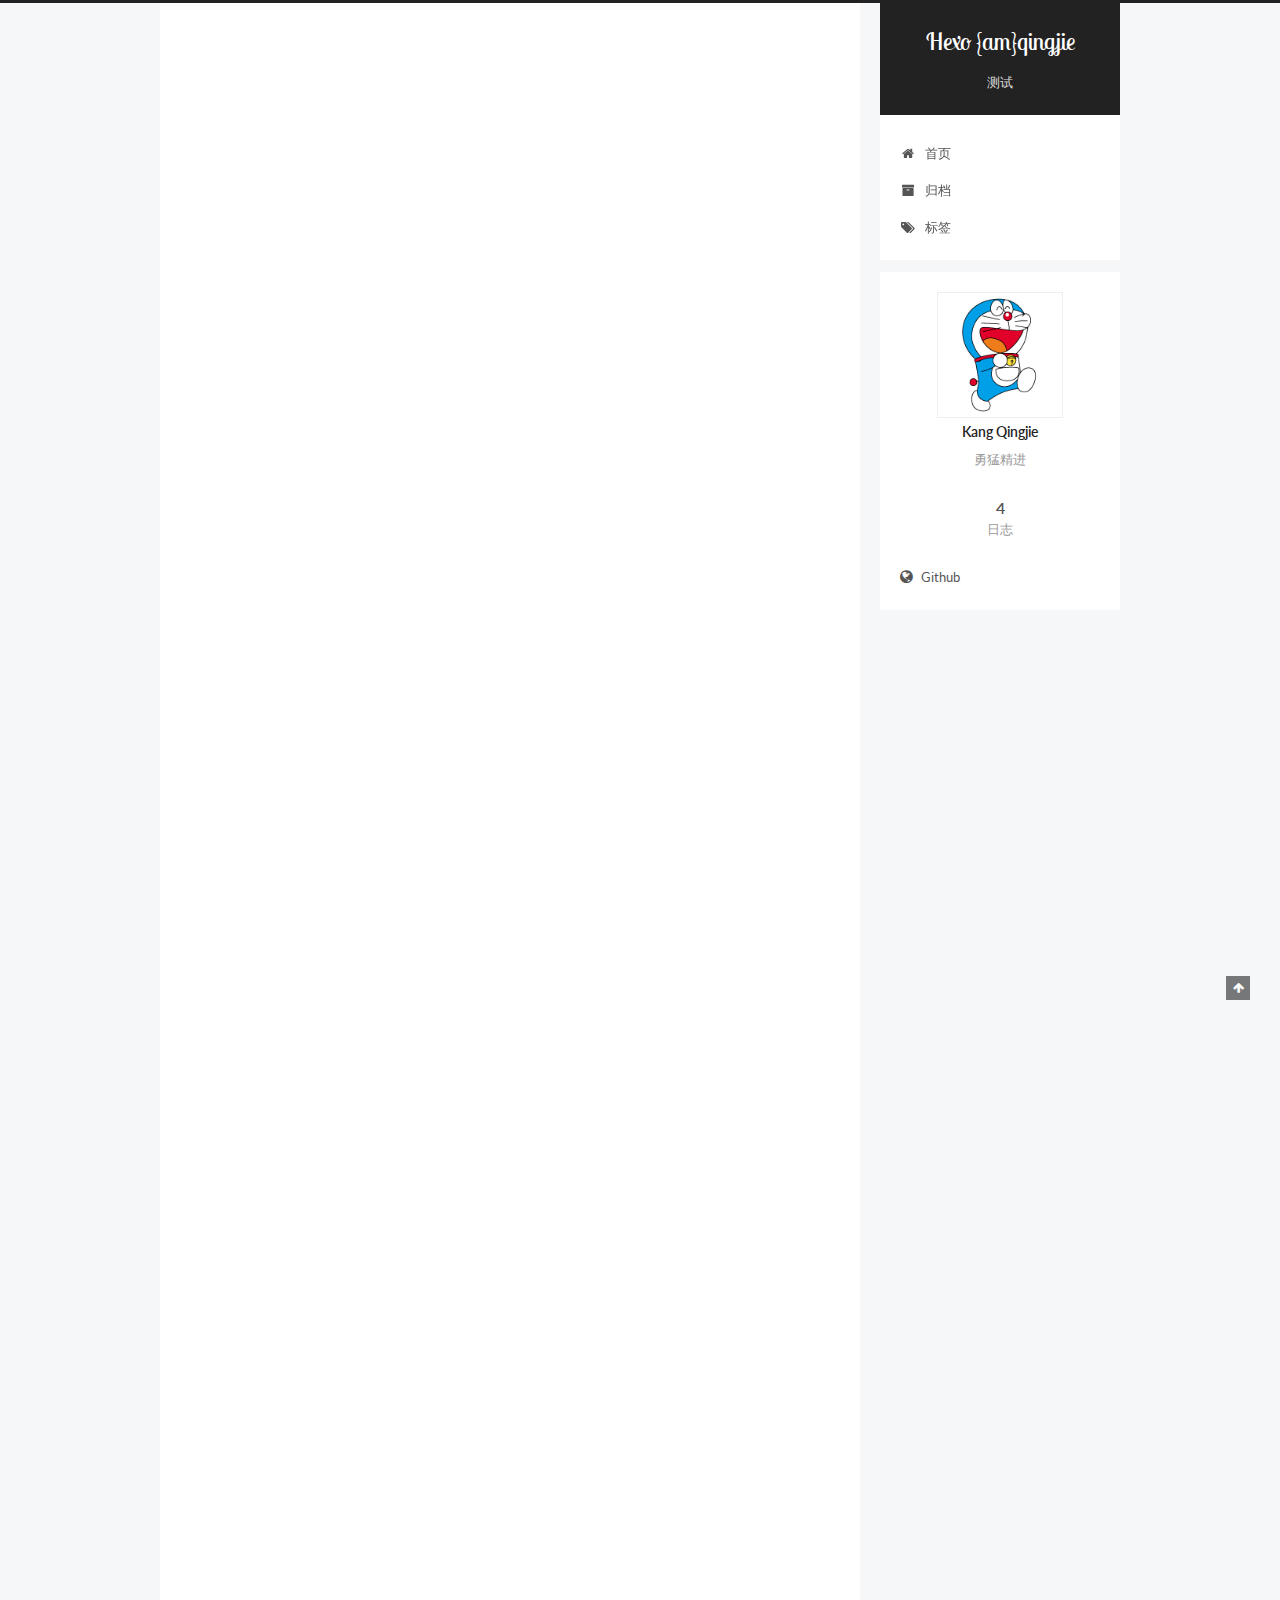
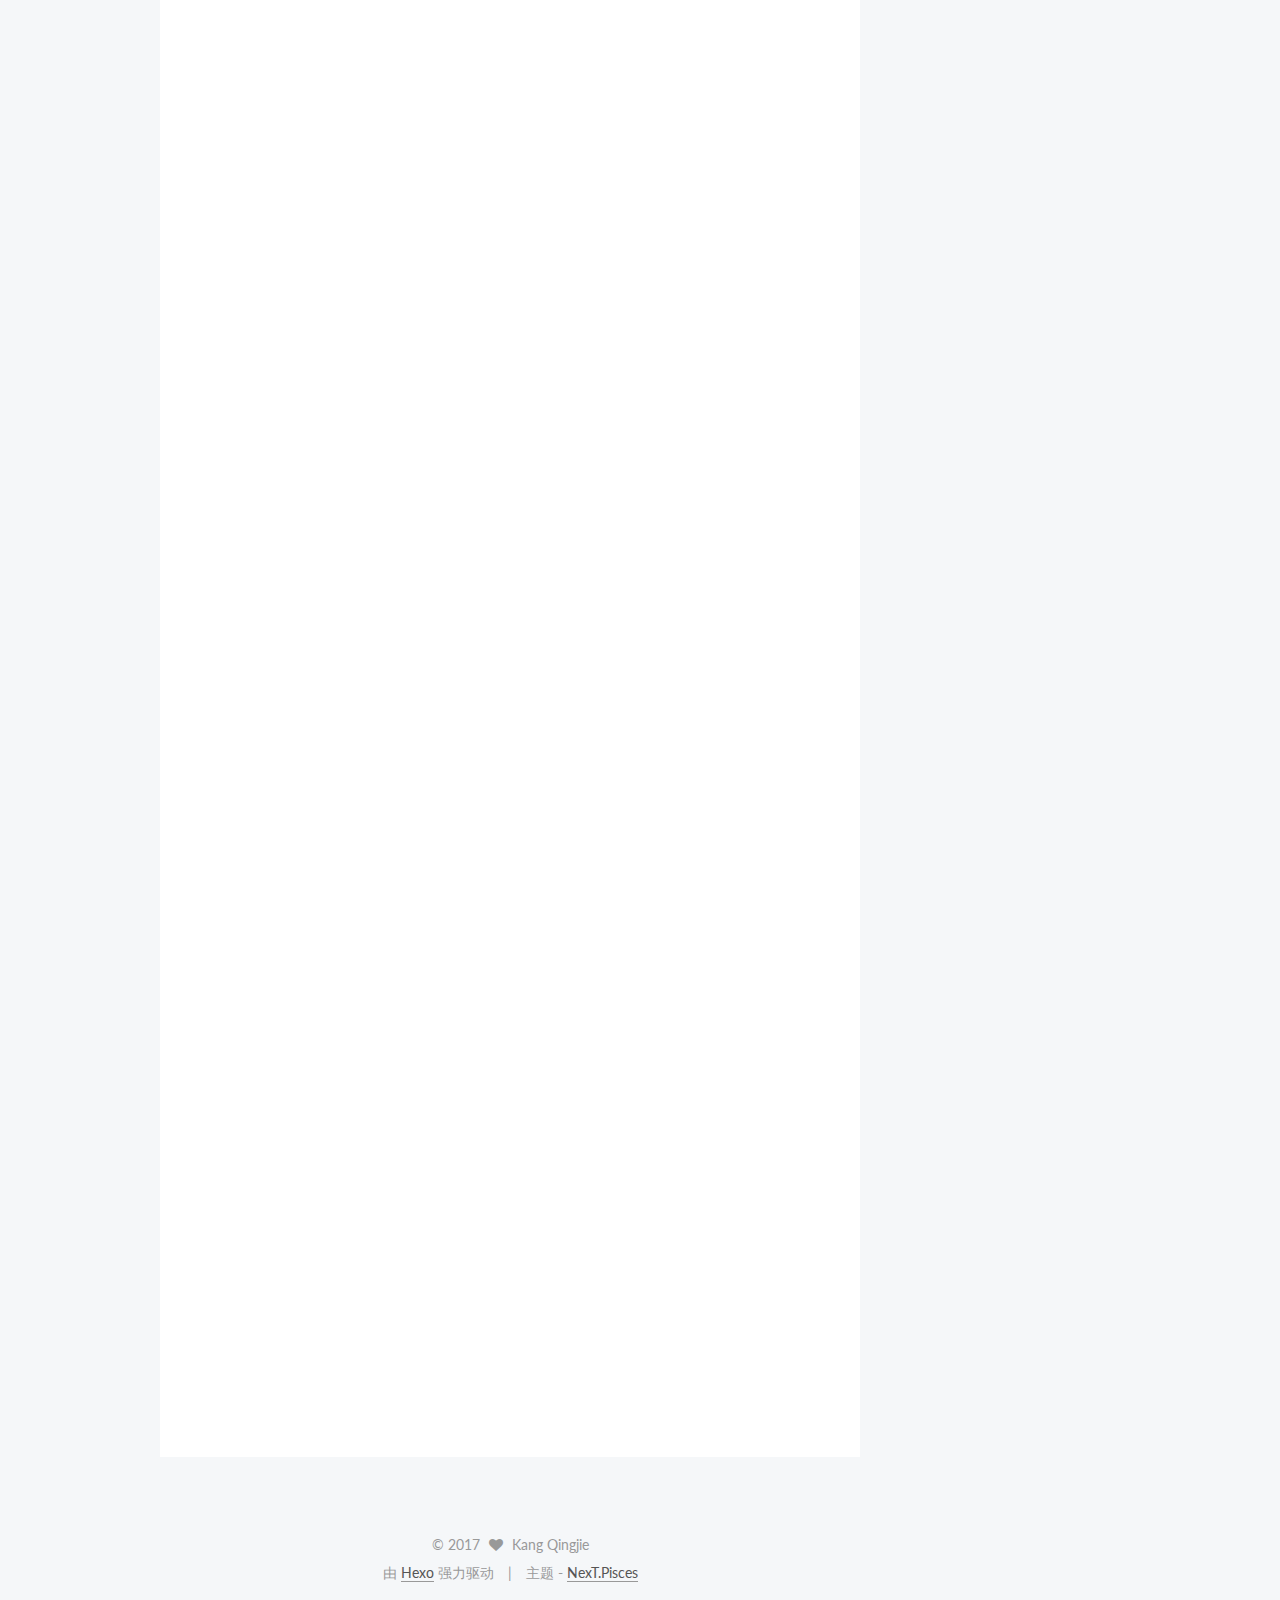
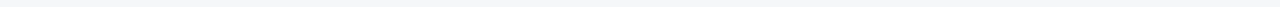
==== commit 206abf10: "Site updated: 2017-03-28 19:55:22" ====
--- a/index.html
+++ b/index.html
@@ -344,13 +344,18 @@
 
       
         
-          
-            <h3 id="Hexo-博客搭建指南"><a href="#Hexo-博客搭建指南" class="headerlink" title="Hexo 博客搭建指南"></a>Hexo 博客搭建指南</h3><p>安装文件:</p>
+          <h3 id="Hexo-博客搭建指南"><a href="#Hexo-博客搭建指南" class="headerlink" title="Hexo 博客搭建指南"></a>Hexo 博客搭建指南</h3><p>安装文件:</p>
 <blockquote>
-<p>nmp git </p>
+<p>nmp git 等</p>
 </blockquote>
-
-          
+<p>my name is kangqignjie</p>
+          <!--noindex-->
+          <div class="post-button text-center">
+            <a class="btn" href="/2017/03/28/Hexo 静态博客搭建指南/#more" rel="contents">
+              阅读全文 &raquo;
+            </a>
+          </div>
+          <!--/noindex-->
         
       
     </div>
@@ -794,135 +799,6 @@
 
 
     
-      
-
-  
-
-  
-  
-  
-
-  <article class="post post-type-normal " itemscope itemtype="http://schema.org/Article">
-    <link itemprop="mainEntityOfPage" href="http://yoursite.com/2016/07/07/hello-world/">
-
-    <span hidden itemprop="author" itemscope itemtype="http://schema.org/Person">
-      <meta itemprop="name" content="Kang Qingjie">
-      <meta itemprop="description" content="">
-      <meta itemprop="image" content="/uploads/avatar.png">
-    </span>
-
-    <span hidden itemprop="publisher" itemscope itemtype="http://schema.org/Organization">
-      <meta itemprop="name" content="Hexo {am}qingjie">
-    </span>
-
-    
-      <header class="post-header">
-
-        
-        
-          <h1 class="post-title" itemprop="name headline">
-            
-            
-              
-                
-                <a class="post-title-link" href="/2016/07/07/hello-world/" itemprop="url">
-                  Hello World iam here
-                </a>
-              
-            
-          </h1>
-        
-
-        <div class="post-meta">
-          <span class="post-time">
-            
-              <span class="post-meta-item-icon">
-                <i class="fa fa-calendar-o"></i>
-              </span>
-              
-                <span class="post-meta-item-text">发表于</span>
-              
-              <time title="创建于" itemprop="dateCreated datePublished" datetime="2016-07-07T21:22:16+08:00">
-                2016-07-07
-              </time>
-            
-
-            
-
-            
-          </span>
-
-          
-
-          
-            
-          
-
-          
-          
-
-          
-
-          
-
-          
-
-        </div>
-      </header>
-    
-
-
-    <div class="post-body" itemprop="articleBody">
-
-      
-      
-
-      
-        
-          
-            <p>Welcome to <a href="https://hexo.io/" target="_blank" rel="external">Hexo</a>! This is your very first post. Check <a href="https://hexo.io/docs/" target="_blank" rel="external">documentation</a> for more info. If you get any problems when using Hexo, you can find the answer in <a href="https://hexo.io/docs/troubleshooting.html" target="_blank" rel="external">troubleshooting</a> or you can ask me on <a href="https://github.com/hexojs/hexo/issues" target="_blank" rel="external">GitHub</a>.</p>
-<h2 id="Quick-Start"><a href="#Quick-Start" class="headerlink" title="Quick Start"></a>Quick Start</h2><h3 id="Create-a-new-post"><a href="#Create-a-new-post" class="headerlink" title="Create a new post"></a>Create a new post</h3><figure class="highlight bash"><table><tr><td class="gutter"><pre><div class="line">1</div></pre></td><td class="code"><pre><div class="line">$ hexo new <span class="string">"My New Post"</span></div></pre></td></tr></table></figure>
-<p>More info: <a href="https://hexo.io/docs/writing.html" target="_blank" rel="external">Writing</a></p>
-<h3 id="Run-server"><a href="#Run-server" class="headerlink" title="Run server"></a>Run server</h3><figure class="highlight bash"><table><tr><td class="gutter"><pre><div class="line">1</div></pre></td><td class="code"><pre><div class="line">$ hexo server</div></pre></td></tr></table></figure>
-<p>More info: <a href="https://hexo.io/docs/server.html" target="_blank" rel="external">Server</a></p>
-<h3 id="Generate-static-files"><a href="#Generate-static-files" class="headerlink" title="Generate static files"></a>Generate static files</h3><figure class="highlight bash"><table><tr><td class="gutter"><pre><div class="line">1</div></pre></td><td class="code"><pre><div class="line">$ hexo generate</div></pre></td></tr></table></figure>
-<p>More info: <a href="https://hexo.io/docs/generating.html" target="_blank" rel="external">Generating</a></p>
-<h3 id="Deploy-to-remote-sites"><a href="#Deploy-to-remote-sites" class="headerlink" title="Deploy to remote sites"></a>Deploy to remote sites</h3><figure class="highlight bash"><table><tr><td class="gutter"><pre><div class="line">1</div></pre></td><td class="code"><pre><div class="line">$ hexo deploy</div></pre></td></tr></table></figure>
-<p>More info: <a href="https://hexo.io/docs/deployment.html" target="_blank" rel="external">Deployment</a></p>
-
-          
-        
-      
-    </div>
-
-    <div>
-      
-    </div>
-
-    <div>
-      
-    </div>
-
-    <div>
-      
-    </div>
-
-    <footer class="post-footer">
-      
-
-      
-
-      
-
-      
-      
-        <div class="post-eof"></div>
-      
-    </footer>
-  </article>
-
-
-    
   </section>
 
   
@@ -968,7 +844,7 @@
           
             <div class="site-state-item site-state-posts">
               <a href="/archives">
-                <span class="site-state-item-count">5</span>
+                <span class="site-state-item-count">4</span>
                 <span class="site-state-item-name">日志</span>
               </a>
             </div>
--- a/css/main.css
+++ b/css/main.css
@@ -1685,7 +1685,7 @@
   width: 4px;
   height: 4px;
   border-radius: 50%;
-  background: #deffe7;
+  background: #ffffbd;
 }
 .links-of-blogroll {
   font-size: 13px;
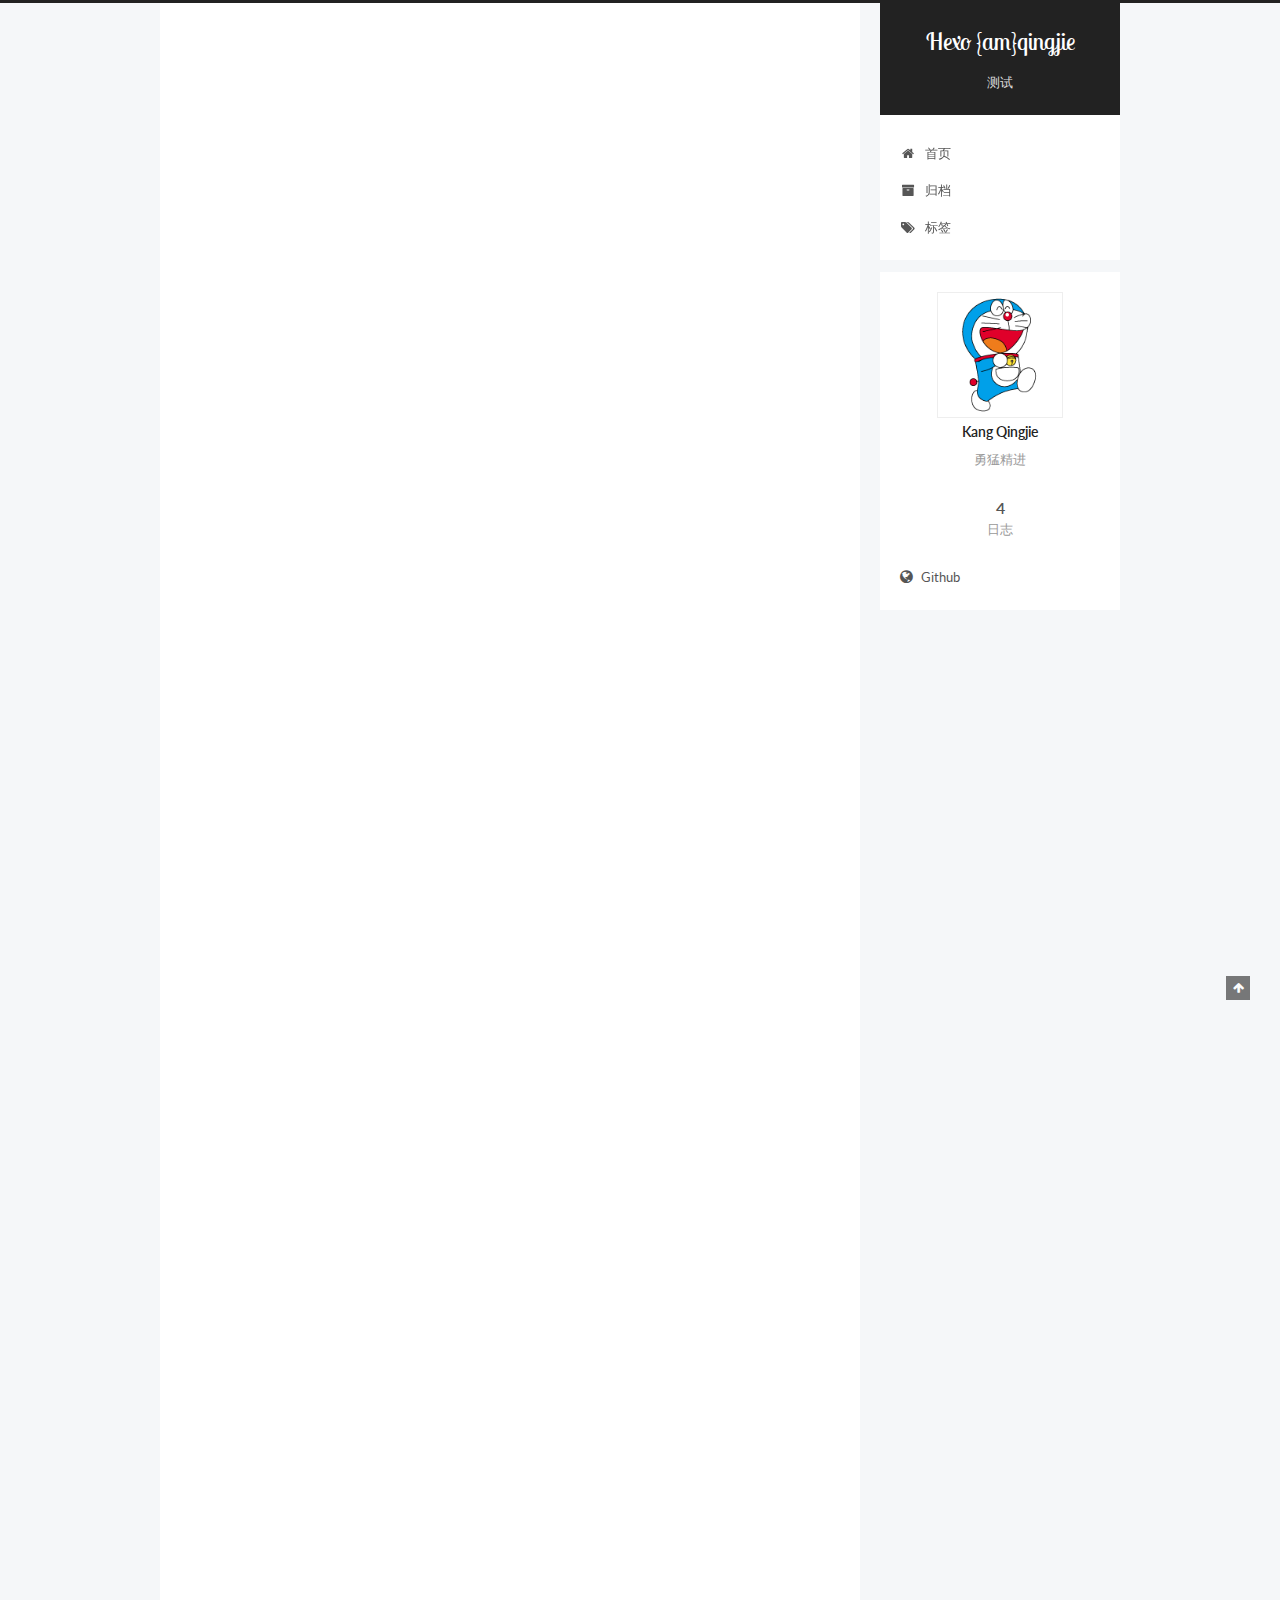
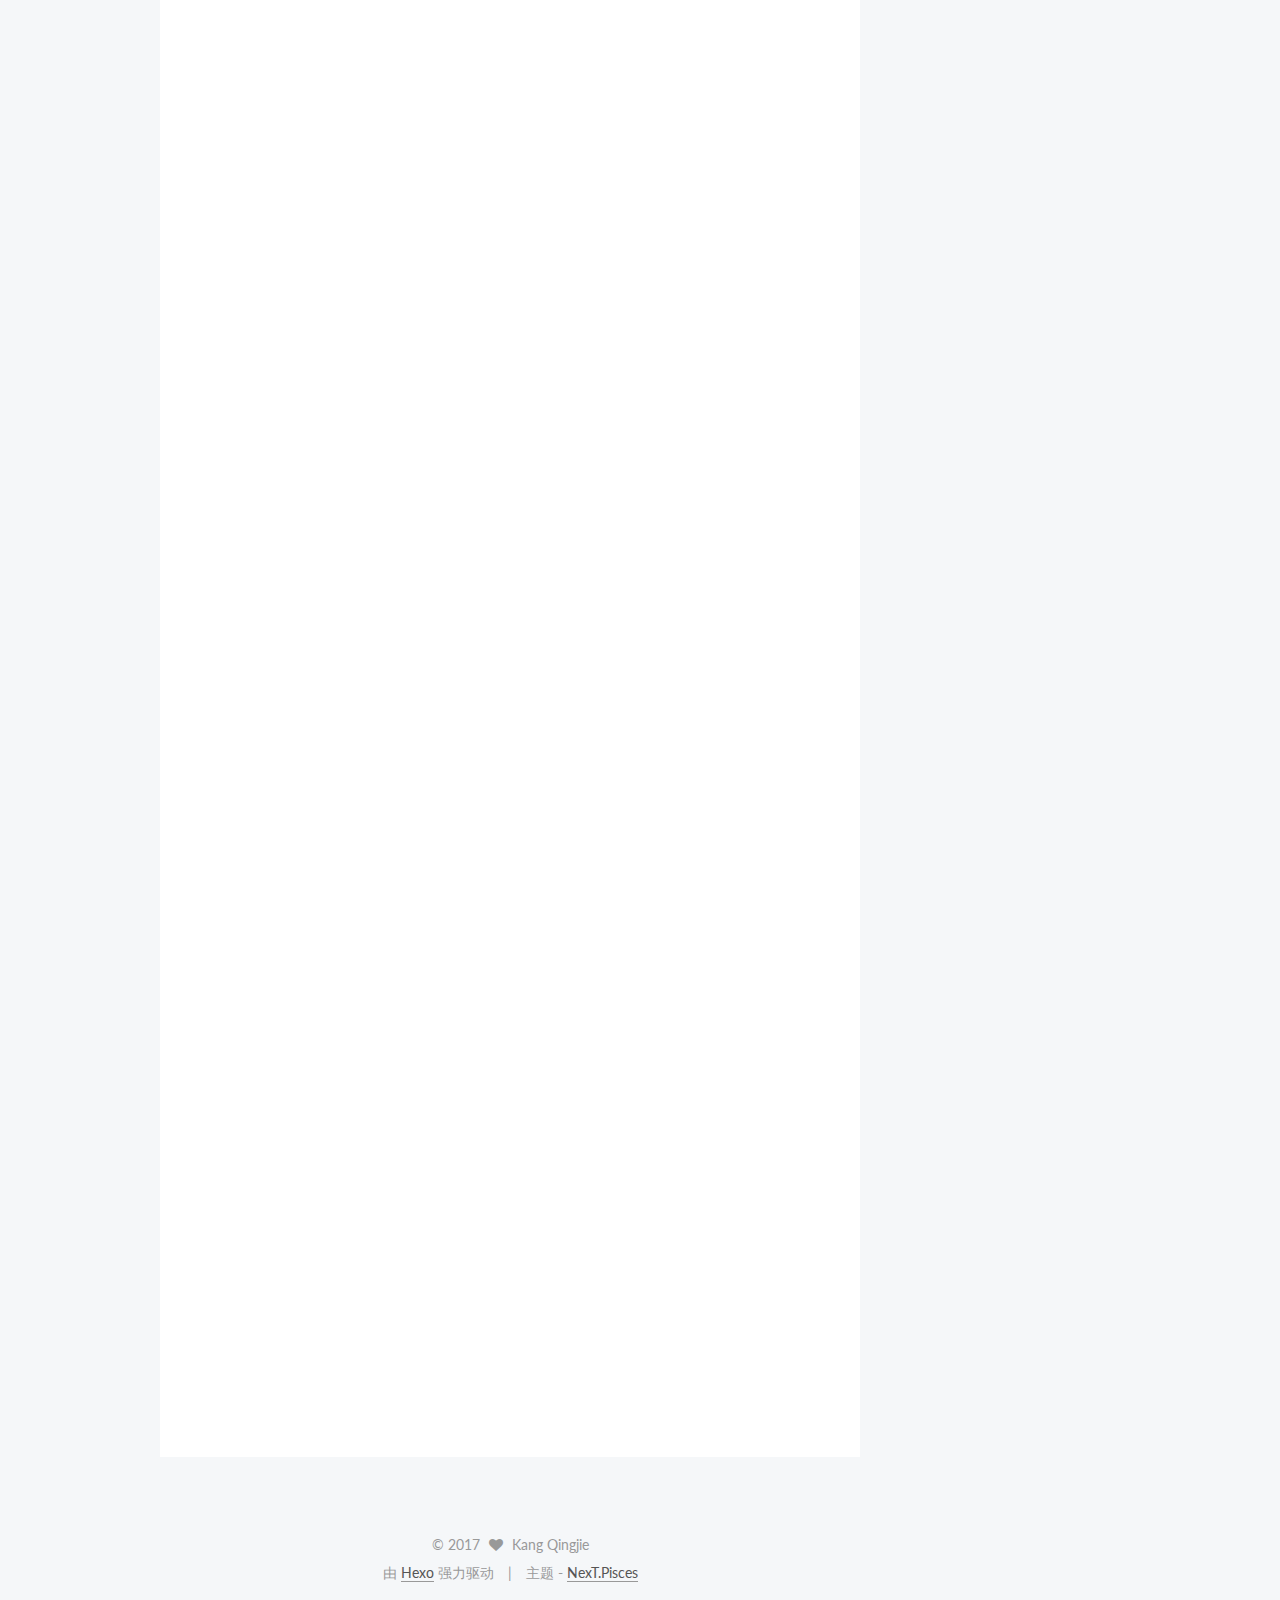
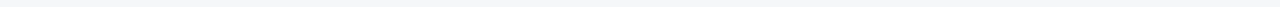
==== commit d22600be: "Site updated: 2017-03-28 19:59:01" ====
--- a/index.html
+++ b/index.html
@@ -291,7 +291,7 @@
               
                 
                 <a class="post-title-link" href="/2017/03/28/Hexo 静态博客搭建指南/" itemprop="url">
-                  未命名
+                  Hexo 静态博客搭建指南
                 </a>
               
             
--- a/css/main.css
+++ b/css/main.css
@@ -1685,7 +1685,7 @@
   width: 4px;
   height: 4px;
   border-radius: 50%;
-  background: #ffffbd;
+  background: #24ff87;
 }
 .links-of-blogroll {
   font-size: 13px;
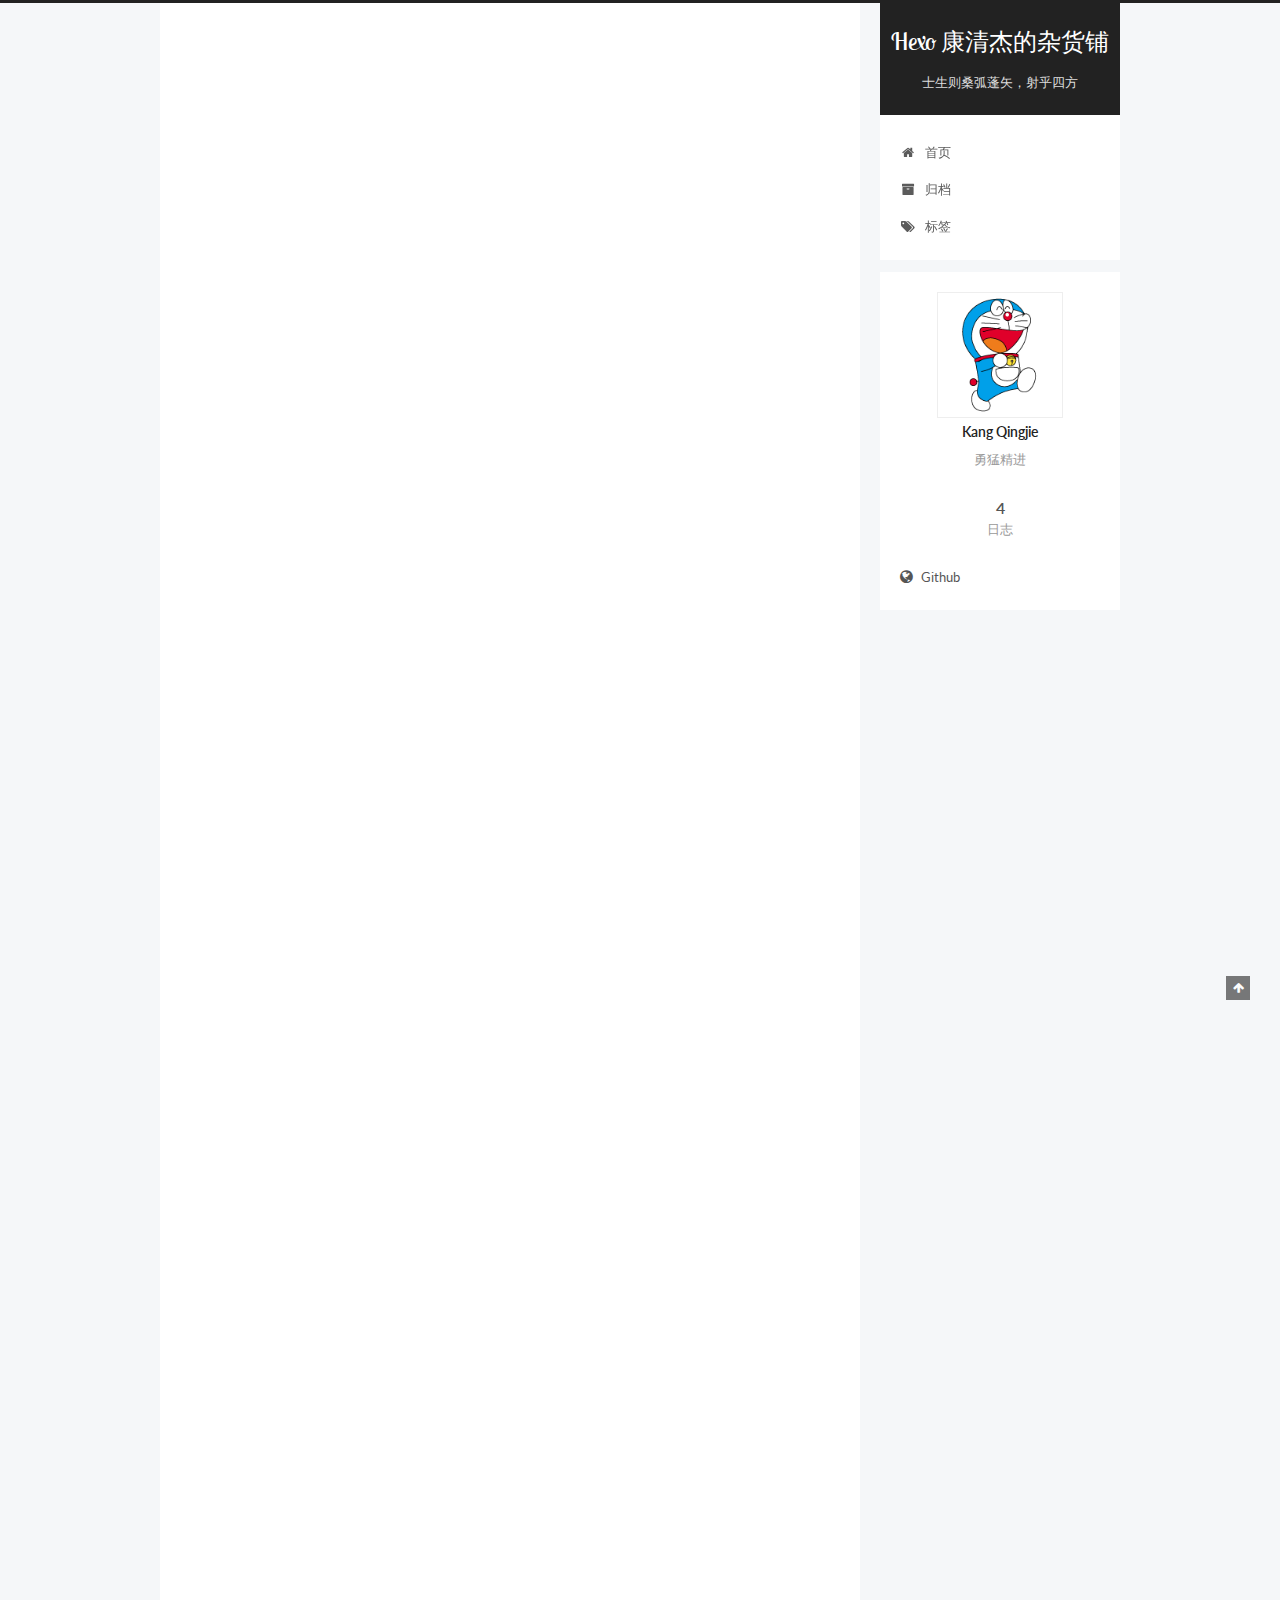
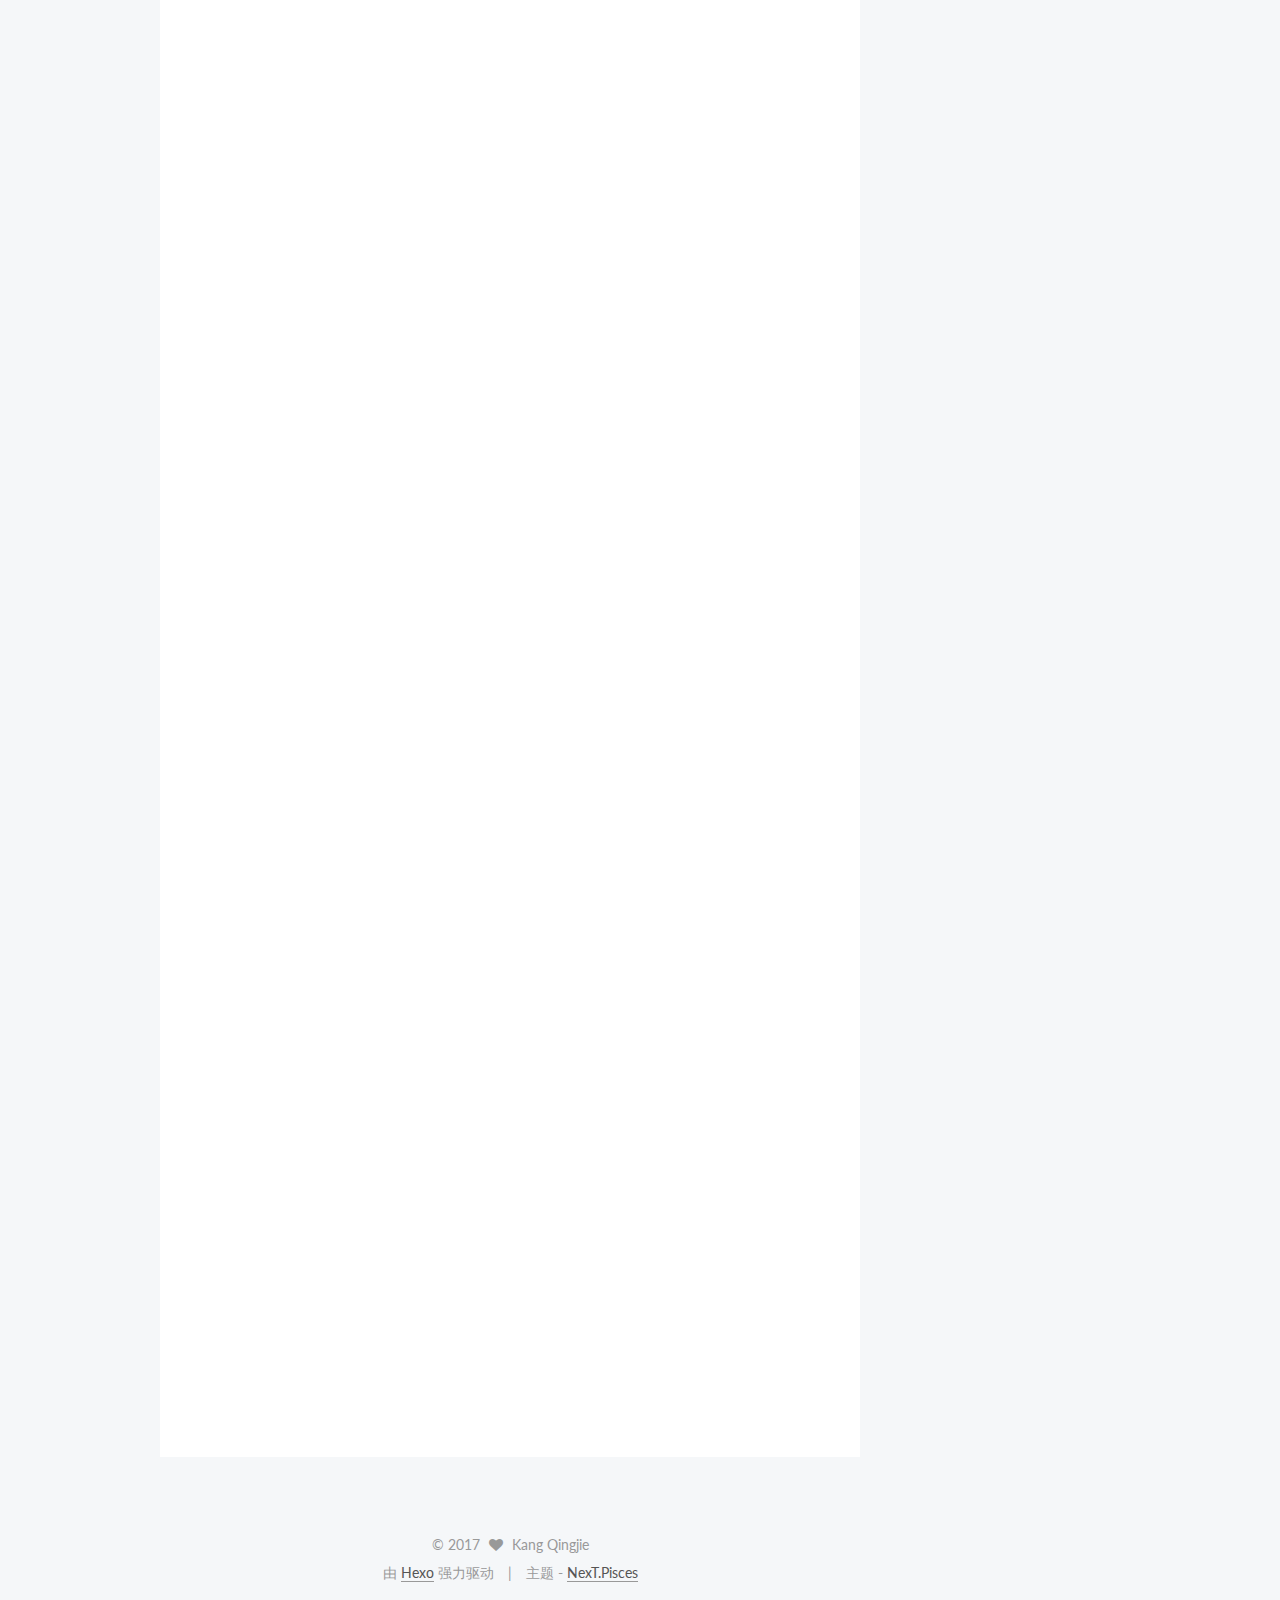
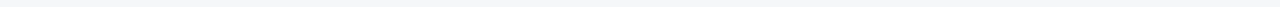
==== commit 563fbcbd: "Site updated: 2017-03-28 20:22:28" ====
--- a/index.html
+++ b/index.html
@@ -107,12 +107,12 @@
 
 <meta name="description" content="勇猛精进">
 <meta property="og:type" content="website">
-<meta property="og:title" content="Hexo {am}qingjie">
+<meta property="og:title" content="Hexo 康清杰的杂货铺">
 <meta property="og:url" content="http://yoursite.com/index.html">
-<meta property="og:site_name" content="Hexo {am}qingjie">
+<meta property="og:site_name" content="Hexo 康清杰的杂货铺">
 <meta property="og:description" content="勇猛精进">
 <meta name="twitter:card" content="summary">
-<meta name="twitter:title" content="Hexo {am}qingjie">
+<meta name="twitter:title" content="Hexo 康清杰的杂货铺">
 <meta name="twitter:description" content="勇猛精进">
 
 
@@ -147,7 +147,7 @@
 
 
 
-  <title> Hexo {am}qingjie </title>
+  <title> Hexo 康清杰的杂货铺 </title>
 </head>
 
 <body itemscope itemtype="http://schema.org/WebPage" lang="zh-Hans">
@@ -185,12 +185,12 @@
     <div class="custom-logo-site-title">
       <a href="/"  class="brand" rel="start">
         <span class="logo-line-before"><i></i></span>
-        <span class="site-title">Hexo {am}qingjie</span>
+        <span class="site-title">Hexo 康清杰的杂货铺</span>
         <span class="logo-line-after"><i></i></span>
       </a>
     </div>
       
-        <p class="site-subtitle">测试</p>
+        <p class="site-subtitle">士生则桑弧蓬矢，射乎四方</p>
       
   </div>
 
@@ -277,7 +277,7 @@
     </span>
 
     <span hidden itemprop="publisher" itemscope itemtype="http://schema.org/Organization">
-      <meta itemprop="name" content="Hexo {am}qingjie">
+      <meta itemprop="name" content="Hexo 康清杰的杂货铺">
     </span>
 
     
@@ -406,7 +406,7 @@
     </span>
 
     <span hidden itemprop="publisher" itemscope itemtype="http://schema.org/Organization">
-      <meta itemprop="name" content="Hexo {am}qingjie">
+      <meta itemprop="name" content="Hexo 康清杰的杂货铺">
     </span>
 
     
@@ -566,7 +566,7 @@
     </span>
 
     <span hidden itemprop="publisher" itemscope itemtype="http://schema.org/Organization">
-      <meta itemprop="name" content="Hexo {am}qingjie">
+      <meta itemprop="name" content="Hexo 康清杰的杂货铺">
     </span>
 
     
@@ -688,7 +688,7 @@
     </span>
 
     <span hidden itemprop="publisher" itemscope itemtype="http://schema.org/Organization">
-      <meta itemprop="name" content="Hexo {am}qingjie">
+      <meta itemprop="name" content="Hexo 康清杰的杂货铺">
     </span>
 
     
--- a/css/main.css
+++ b/css/main.css
@@ -1685,7 +1685,7 @@
   width: 4px;
   height: 4px;
   border-radius: 50%;
-  background: #24ff87;
+  background: #e201ff;
 }
 .links-of-blogroll {
   font-size: 13px;
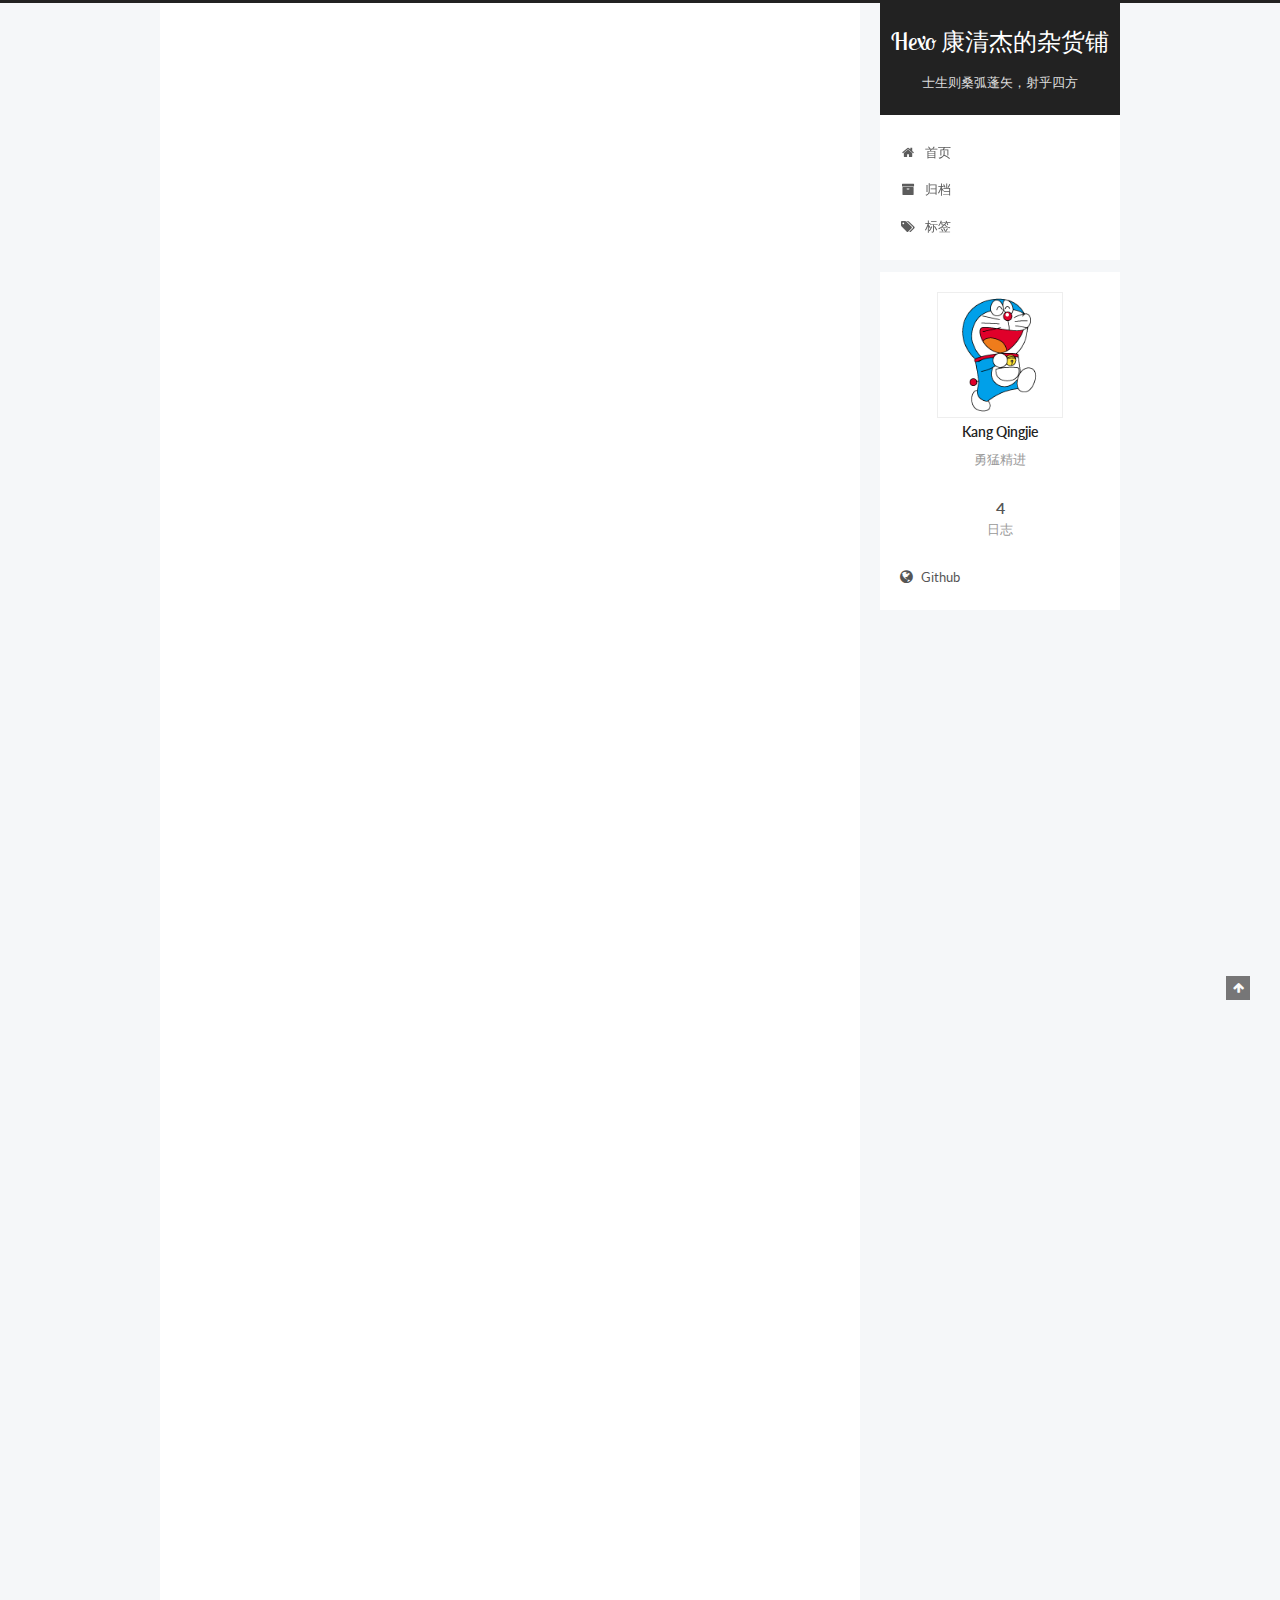
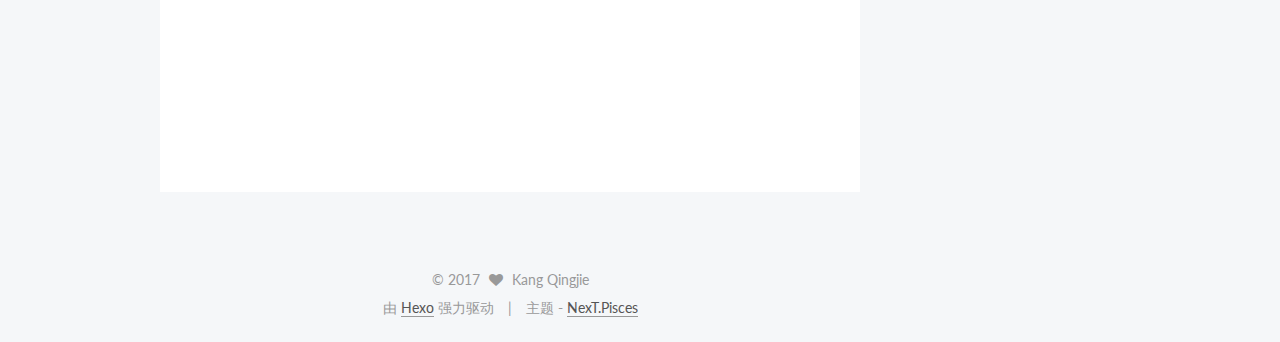
==== commit a0d62473: "Site updated: 2017-03-28 20:27:44" ====
--- a/index.html
+++ b/index.html
@@ -474,48 +474,35 @@
       
         
           
-            <h4 id="Markdown-语法入门"><a href="#Markdown-语法入门" class="headerlink" title="Markdown 语法入门"></a><em>Markdown</em> 语法入门</h4><ol>
-<li><p><strong>加粗</strong>（<em>bold</em>）&amp;斜体（<em>italic</em>)</p>
-<ul>
-<li>加粗：文字前后使用两个星号</li>
-<li>斜体：字符前后使用一个下划线（<em>英文状态</em>)</li>
-</ul>
-</li>
-<li><p>标题</p>
-<ul>
-<li>标题字段前使用井号（一共6级）</li>
-</ul>
-</li>
-<li><p>引用</p>
-<ul>
-<li>网址引用 → [] ()</li>
-<li>图片引用 → [] () <em>需要图床（七牛）</em></li>
-</ul>
-</li>
-<li><p>区域块</p>
-<ul>
-<li>字段前使用 <em>“&gt;”</em></li>
-</ul>
-</li>
-<li><p>列表 (<em>lsit</em>)</p>
-<ul>
-<li>list 分为序列和子弹头两种</li>
-<li>开头缩进一个字符开始下一级<ul>
-<li>example</li>
-</ul>
-</li>
-</ul>
-</li>
-<li><p>打破规则</p>
-<ul>
-<li><em><strong>hard break</strong></em> 利用空行进行打破  </li>
-<li><em><strong>soft break</strong></em> 前一行行尾增加两个空格</li>
-</ul>
-</li>
-</ol>
-<pre><code>```_用是最好的学_```
-</code></pre>
-          
+          Markdown 语法入门
+加粗（bold）&amp;斜体（italic)
+
+加粗：文字前后使用两个星号
+斜体：字符前后使用一个下划线（英文状态)
+
+
+标题
+
+标题字段前使用井号（一共6级）
+
+
+引用
+
+网址引用 → [] ()
+图片引用 → [] () 需要图床（七牛）
+
+
+区域块
+
+字段前使用 
+          ...
+          <!--noindex-->
+          <div class="post-button text-center">
+            <a class="btn" href="/2016/08/10/Markdown tutorial/#more" rel="contents">
+              阅读全文 &raquo;
+            </a>
+          </div>
+          <!--/noindex-->
         
       
     </div>
@@ -634,10 +621,15 @@
       
         
           
-            <h4 id="python-learn"><a href="#python-learn" class="headerlink" title="python_learn"></a>python_learn</h4><p> Welcome to <a href="https://hexo.io/" target="_blank" rel="external">Hexo</a>! This is your very first post. Check <a href="https://hexo.io/docs/" target="_blank" rel="external">documentation</a> for more info. If you get any problems when using Hexo, you can find the answer in <a href="https://hexo.io/docs/troubleshooting.html" target="_blank" rel="external">troubleshooting</a> or you can ask me on <a href="https://github.com/hexojs/hexo/issues" target="_blank" rel="external">GitHub</a>.</p>
-<p> <img src="http://oavfvhu08.bkt.clouddn.com/Python_introduction.png" alt=""></p>
-
-          
+          python_learn Welcome to Hexo! This is your very first post. Check documentation for more info. If you get any problems when using Hexo, you can find t
+          ...
+          <!--noindex-->
+          <div class="post-button text-center">
+            <a class="btn" href="/2016/07/25/markdown-图片加载/#more" rel="contents">
+              阅读全文 &raquo;
+            </a>
+          </div>
+          <!--/noindex-->
         
       
     </div>
@@ -756,17 +748,15 @@
       
         
           
-            <p>Welcome to <a href="https://hexo.io/" target="_blank" rel="external">Hexo</a>! This is your very first post. Check <a href="https://hexo.io/docs/" target="_blank" rel="external">documentation</a> for more info. If you get any problems when using Hexo, you can find the answer in <a href="https://hexo.io/docs/troubleshooting.html" target="_blank" rel="external">troubleshooting</a> or you can ask me on <a href="https://github.com/hexojs/hexo/issues" target="_blank" rel="external">GitHub</a>.</p>
-<h2 id="Quick-Start"><a href="#Quick-Start" class="headerlink" title="Quick Start"></a>Quick Start</h2><h3 id="Create-a-new-post"><a href="#Create-a-new-post" class="headerlink" title="Create a new post"></a>Create a new post</h3><figure class="highlight bash"><table><tr><td class="gutter"><pre><div class="line">1</div></pre></td><td class="code"><pre><div class="line">$ hexo new <span class="string">"My New Post"</span></div></pre></td></tr></table></figure>
-<p>More info: <a href="https://hexo.io/docs/writing.html" target="_blank" rel="external">Writing</a></p>
-<h3 id="Run-server"><a href="#Run-server" class="headerlink" title="Run server"></a>Run server</h3><figure class="highlight bash"><table><tr><td class="gutter"><pre><div class="line">1</div></pre></td><td class="code"><pre><div class="line">$ hexo server</div></pre></td></tr></table></figure>
-<p>More info: <a href="https://hexo.io/docs/server.html" target="_blank" rel="external">Server</a></p>
-<h3 id="Generate-static-files"><a href="#Generate-static-files" class="headerlink" title="Generate static files"></a>Generate static files</h3><figure class="highlight bash"><table><tr><td class="gutter"><pre><div class="line">1</div></pre></td><td class="code"><pre><div class="line">$ hexo generate</div></pre></td></tr></table></figure>
-<p>More info: <a href="https://hexo.io/docs/generating.html" target="_blank" rel="external">Generating</a></p>
-<h3 id="Deploy-to-remote-sites"><a href="#Deploy-to-remote-sites" class="headerlink" title="Deploy to remote sites"></a>Deploy to remote sites</h3><figure class="highlight bash"><table><tr><td class="gutter"><pre><div class="line">1</div></pre></td><td class="code"><pre><div class="line">$ hexo deploy</div></pre></td></tr></table></figure>
-<p>More info: <a href="https://hexo.io/docs/deployment.html" target="_blank" rel="external">Deployment</a></p>
-
-          
+          Welcome to Hexo! This is your very first post. Check documentation for more info. If you get any problems when using Hexo, you can find the answer in 
+          ...
+          <!--noindex-->
+          <div class="post-button text-center">
+            <a class="btn" href="/2016/07/19/new-article/#more" rel="contents">
+              阅读全文 &raquo;
+            </a>
+          </div>
+          <!--/noindex-->
         
       
     </div>
--- a/css/main.css
+++ b/css/main.css
@@ -1685,7 +1685,7 @@
   width: 4px;
   height: 4px;
   border-radius: 50%;
-  background: #e201ff;
+  background: #d0f7ff;
 }
 .links-of-blogroll {
   font-size: 13px;
@@ -2854,3 +2854,11 @@
     text-align: justify;
   }
 }
+.post-body p a {
+  color: #0593d3;
+  border-bottom: none;
+}
+.post-body p a:hover {
+  color: #0477ab;
+  text-decoration: underline;
+}
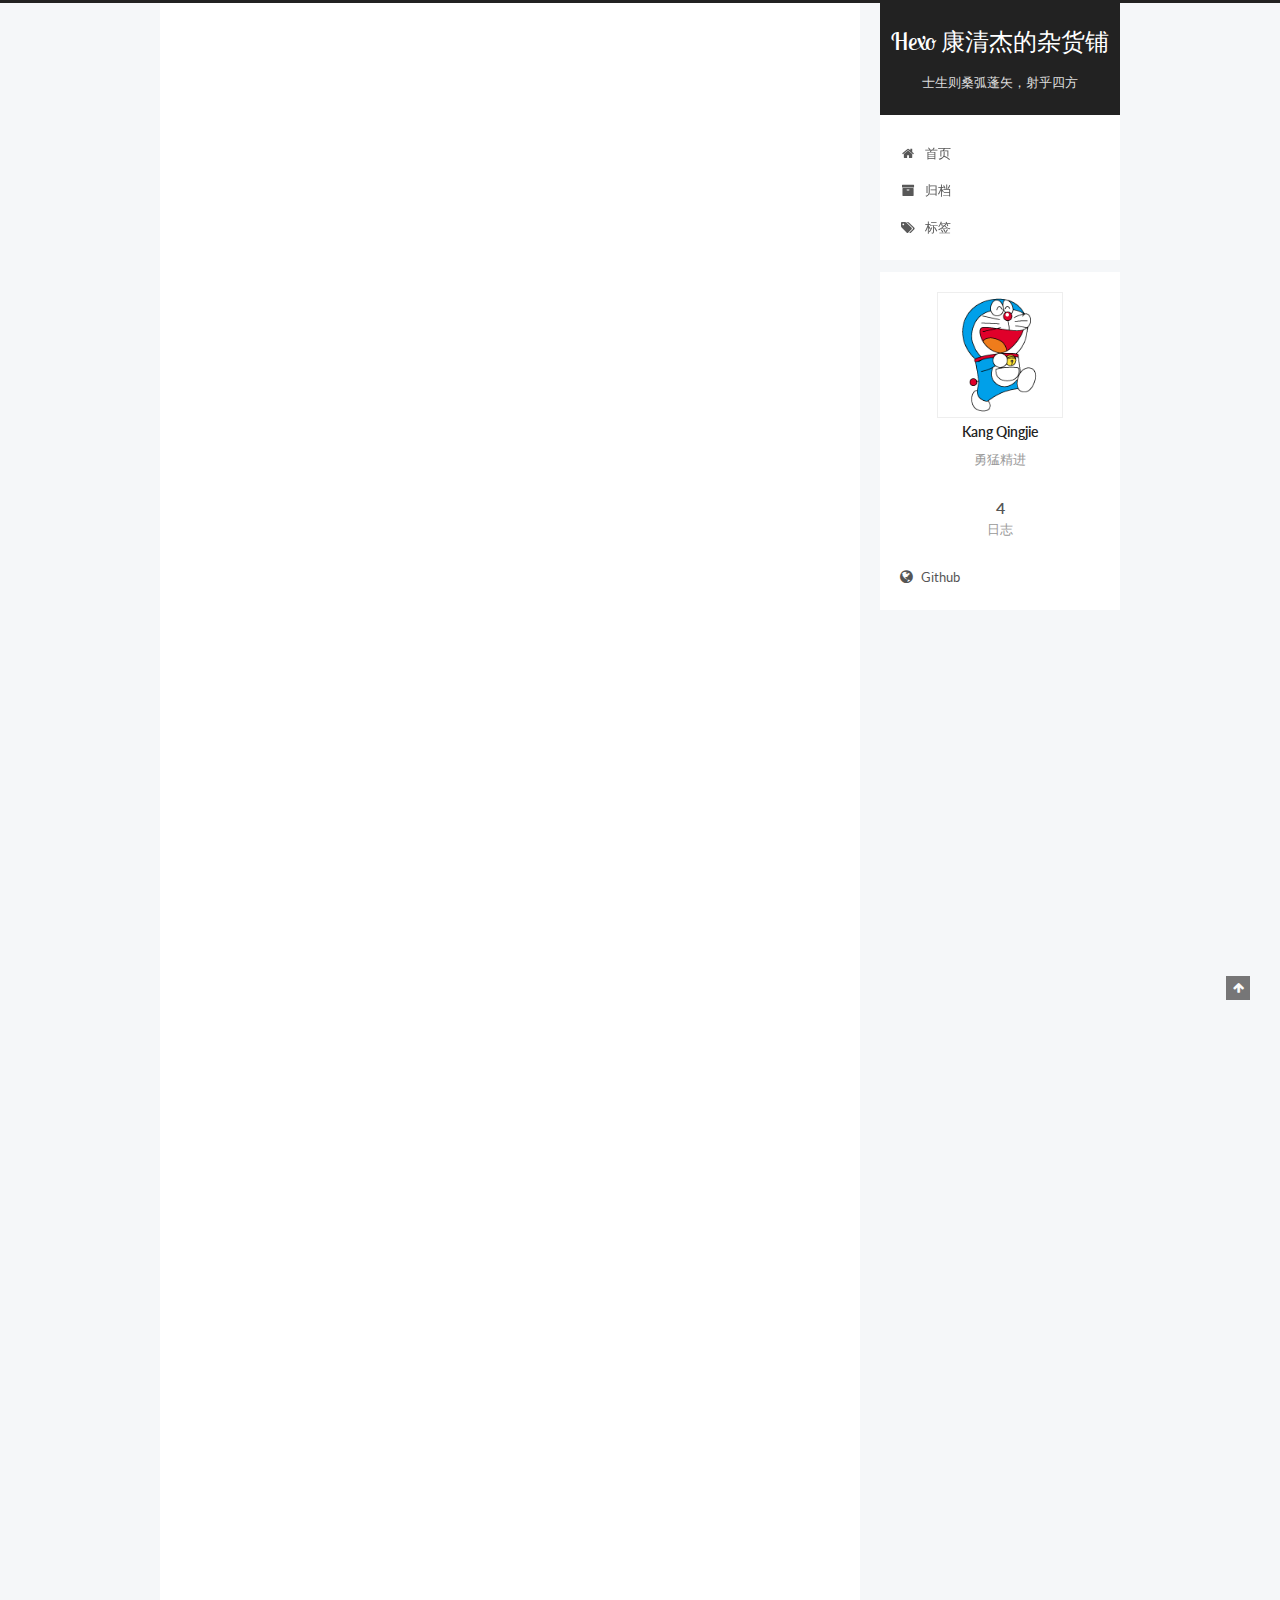
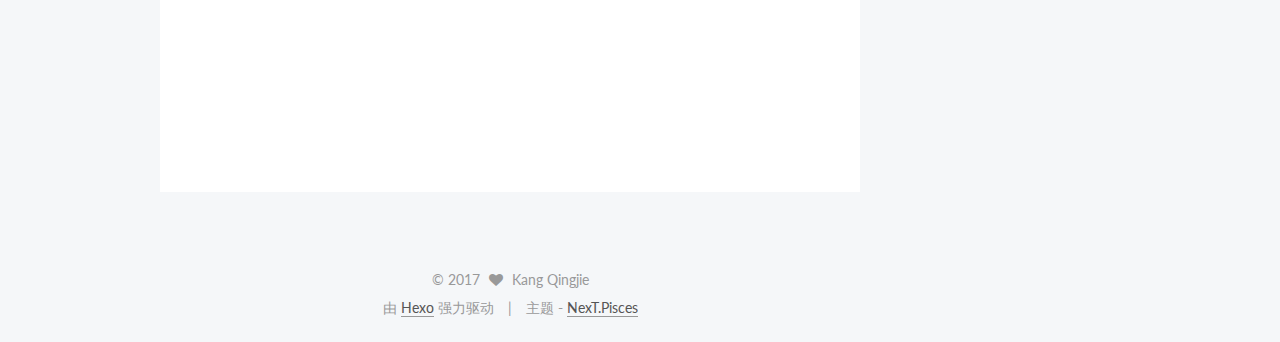
==== commit 096ec75c: "Site updated: 2017-03-28 20:44:31" ====
--- a/index.html
+++ b/index.html
@@ -346,7 +346,7 @@
         
           <h3 id="Hexo-博客搭建指南"><a href="#Hexo-博客搭建指南" class="headerlink" title="Hexo 博客搭建指南"></a>Hexo 博客搭建指南</h3><p>安装文件:</p>
 <blockquote>
-<p>nmp git 等</p>
+<p><span id="inline-blue">nmp</span> git 等</p>
 </blockquote>
 <p>my name is kangqignjie</p>
           <!--noindex-->
--- a/css/main.css
+++ b/css/main.css
@@ -1685,7 +1685,7 @@
   width: 4px;
   height: 4px;
   border-radius: 50%;
-  background: #d0f7ff;
+  background: #a3a8ff;
 }
 .links-of-blogroll {
   font-size: 13px;
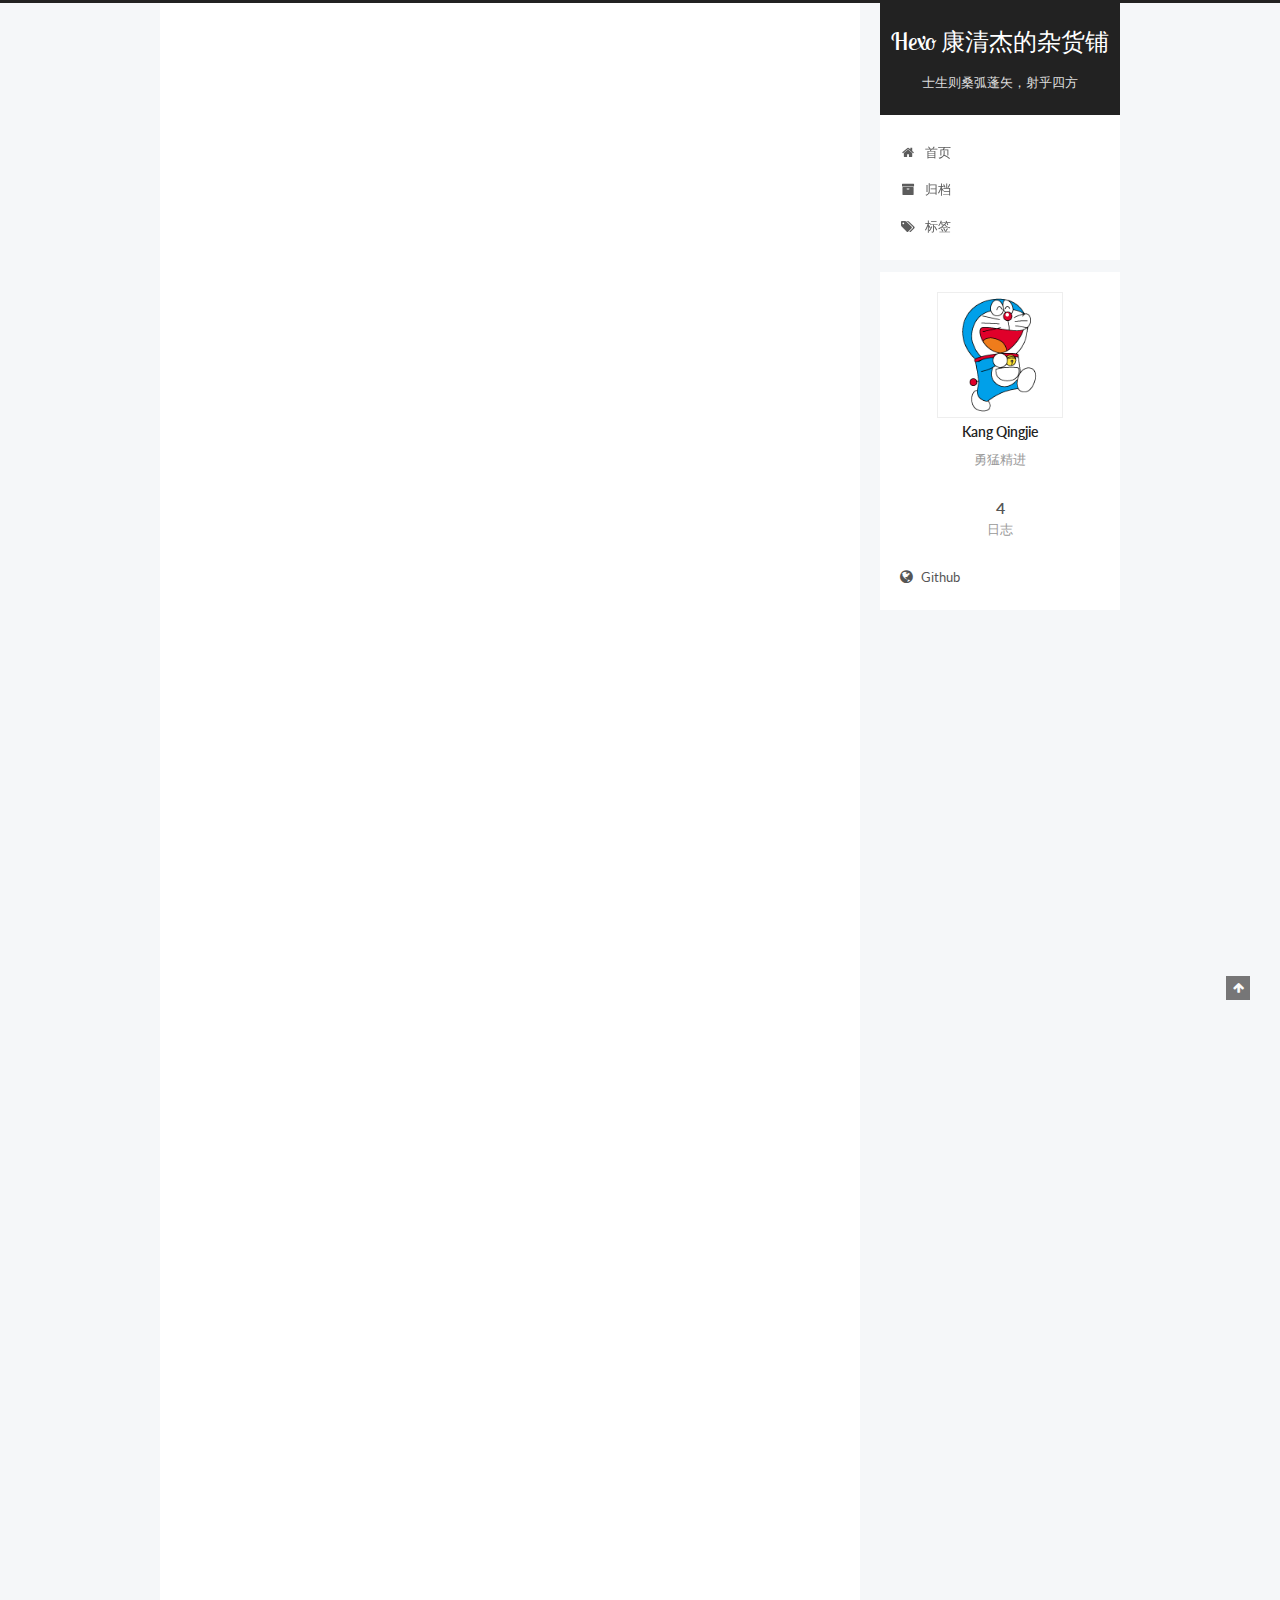
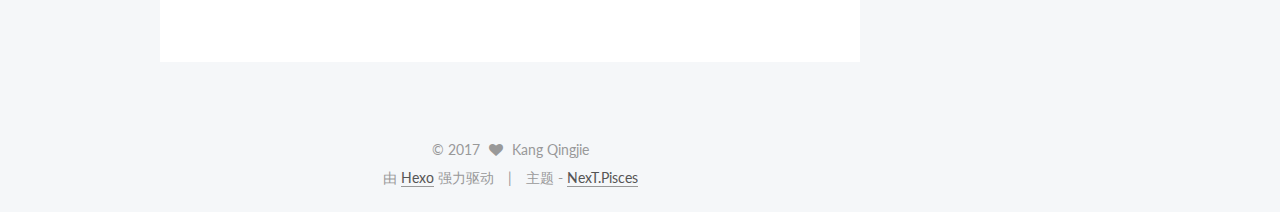
==== commit 606fb54c: "Site updated: 2017-03-28 23:20:08" ====
--- a/index.html
+++ b/index.html
@@ -344,11 +344,29 @@
 
       
         
-          <h3 id="Hexo-博客搭建指南"><a href="#Hexo-博客搭建指南" class="headerlink" title="Hexo 博客搭建指南"></a>Hexo 博客搭建指南</h3><p>安装文件:</p>
-<blockquote>
-<p><span id="inline-blue">nmp</span> git 等</p>
-</blockquote>
-<p>my name is kangqignjie</p>
+          
+          安装文件:
+hexo
+git
+github
+npm
+
+主题
+next
+next 官方文档
+
+部署
+hexo g → 生成
+hexo s → 本地化测试
+hexo d → 部署到网站
+
+参考链接
+Hexo 主页
+博客文章
+主题修改 参考
+
+
+          
           <!--noindex-->
           <div class="post-button text-center">
             <a class="btn" href="/2017/03/28/Hexo 静态博客搭建指南/#more" rel="contents">
--- a/css/main.css
+++ b/css/main.css
@@ -1685,7 +1685,7 @@
   width: 4px;
   height: 4px;
   border-radius: 50%;
-  background: #a3a8ff;
+  background: #0aff60;
 }
 .links-of-blogroll {
   font-size: 13px;
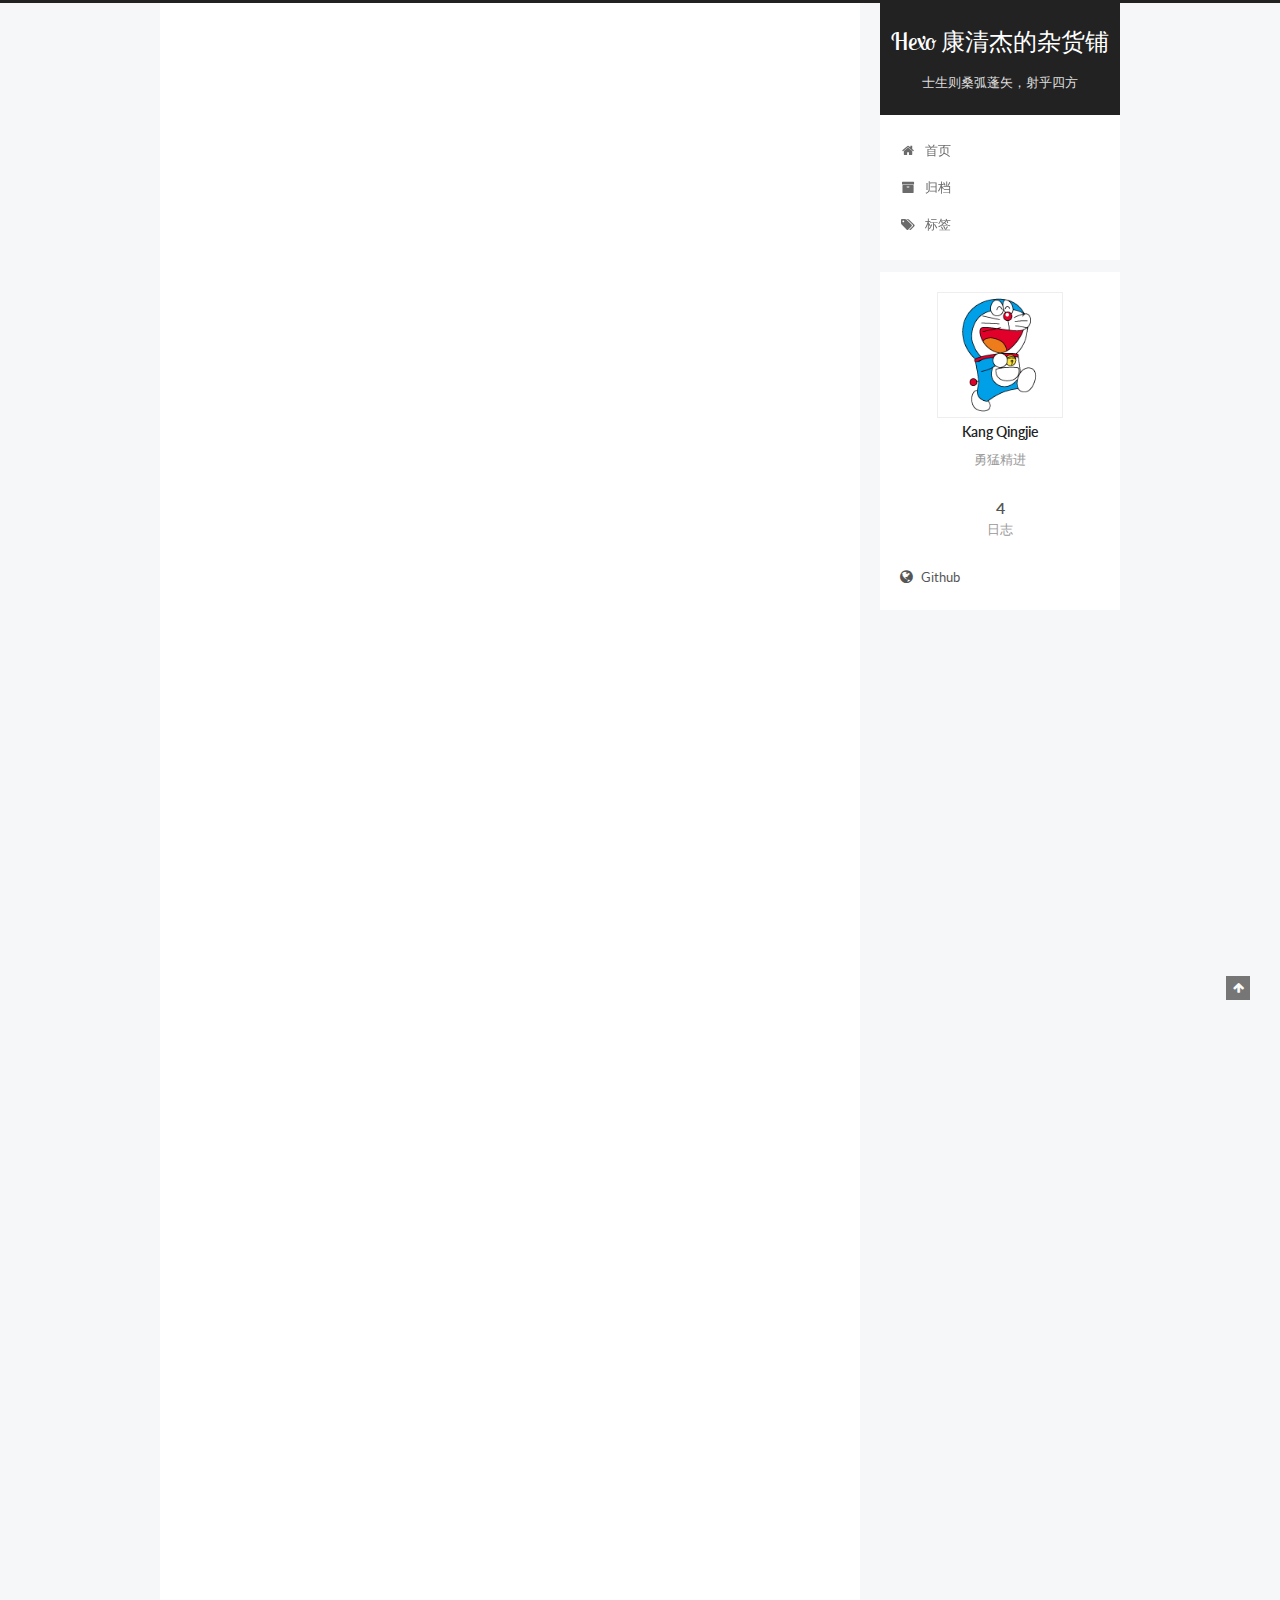
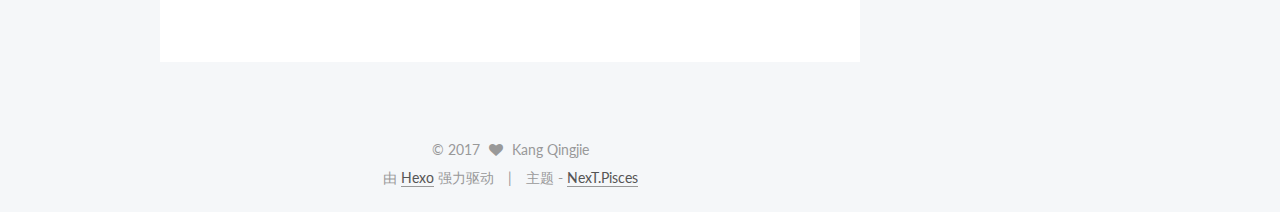
==== commit a75b54e9: "Site updated: 2017-03-28 23:23:24" ====
--- a/index.html
+++ b/index.html
@@ -365,6 +365,7 @@
 博客文章
 主题修改 参考
 
+ 测试代码区域是否显示
 
           
           <!--noindex-->
--- a/css/main.css
+++ b/css/main.css
@@ -1685,7 +1685,7 @@
   width: 4px;
   height: 4px;
   border-radius: 50%;
-  background: #0aff60;
+  background: #340845;
 }
 .links-of-blogroll {
   font-size: 13px;
